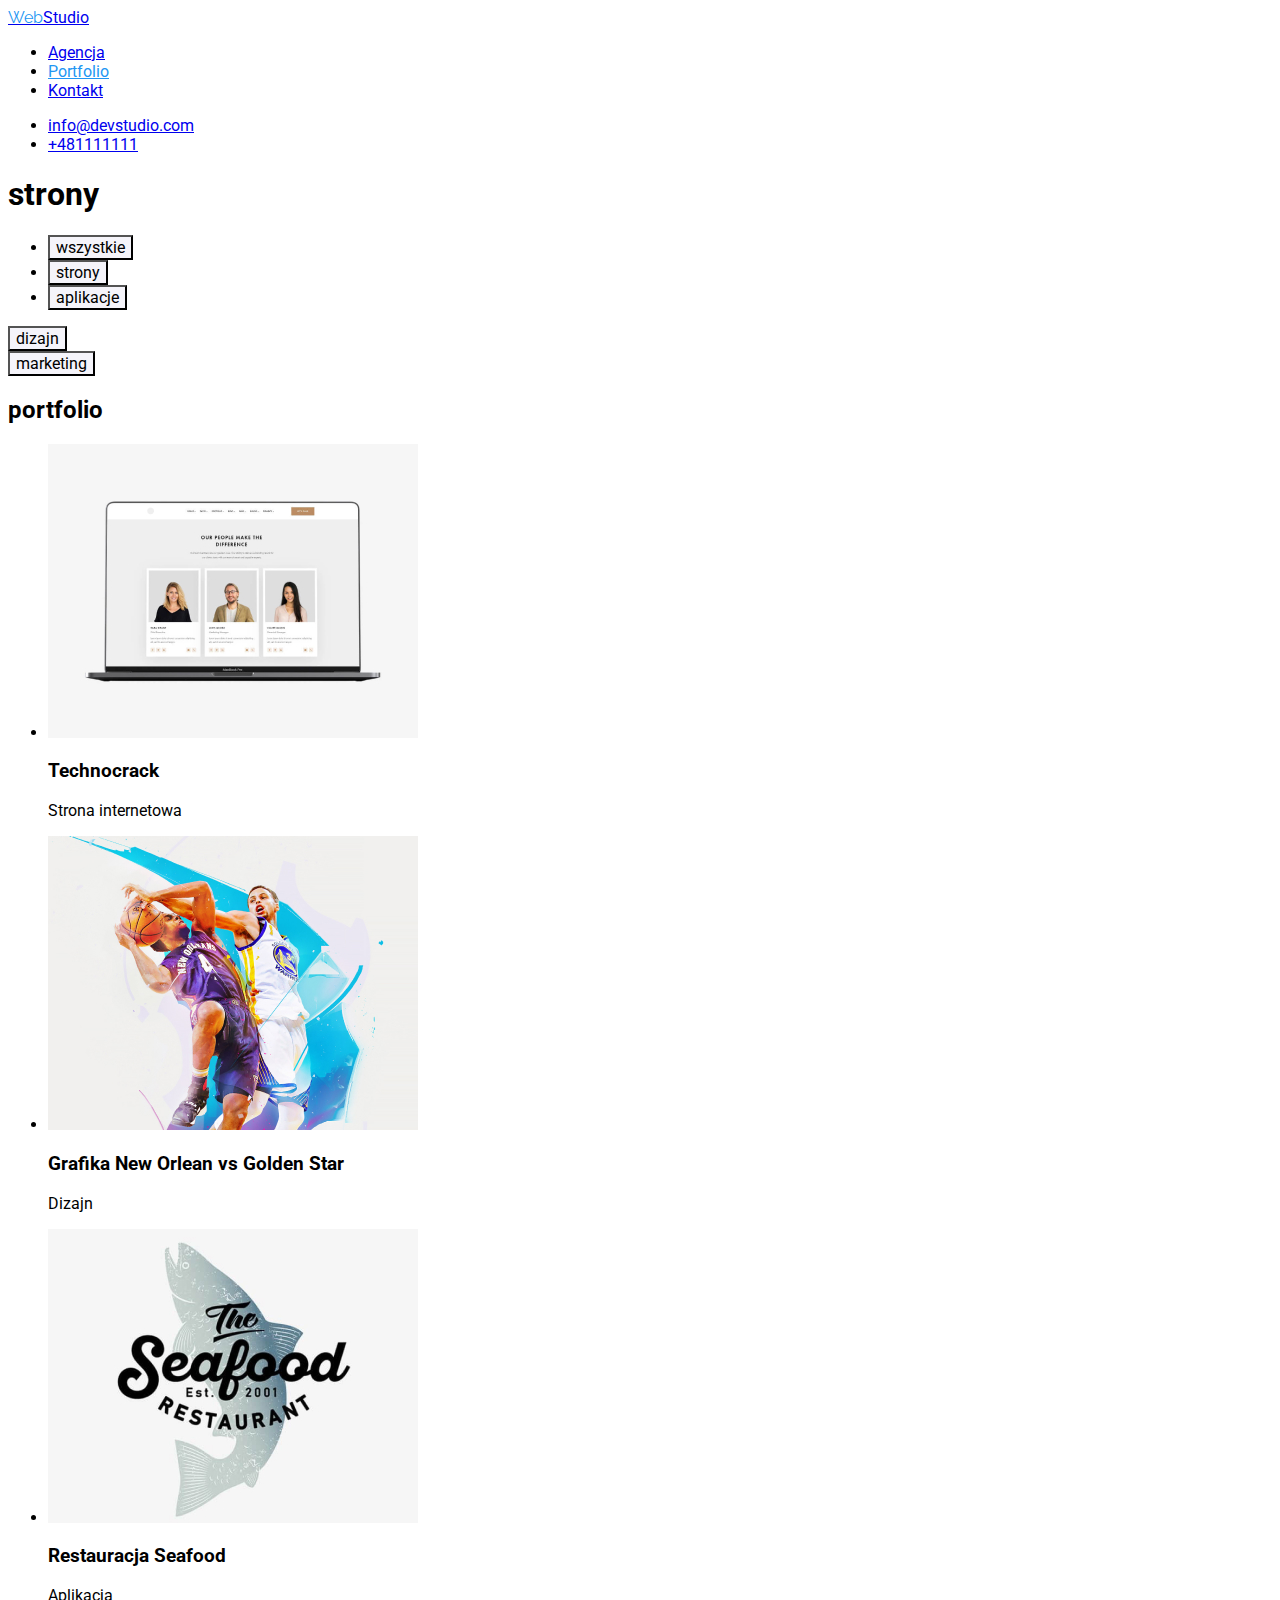
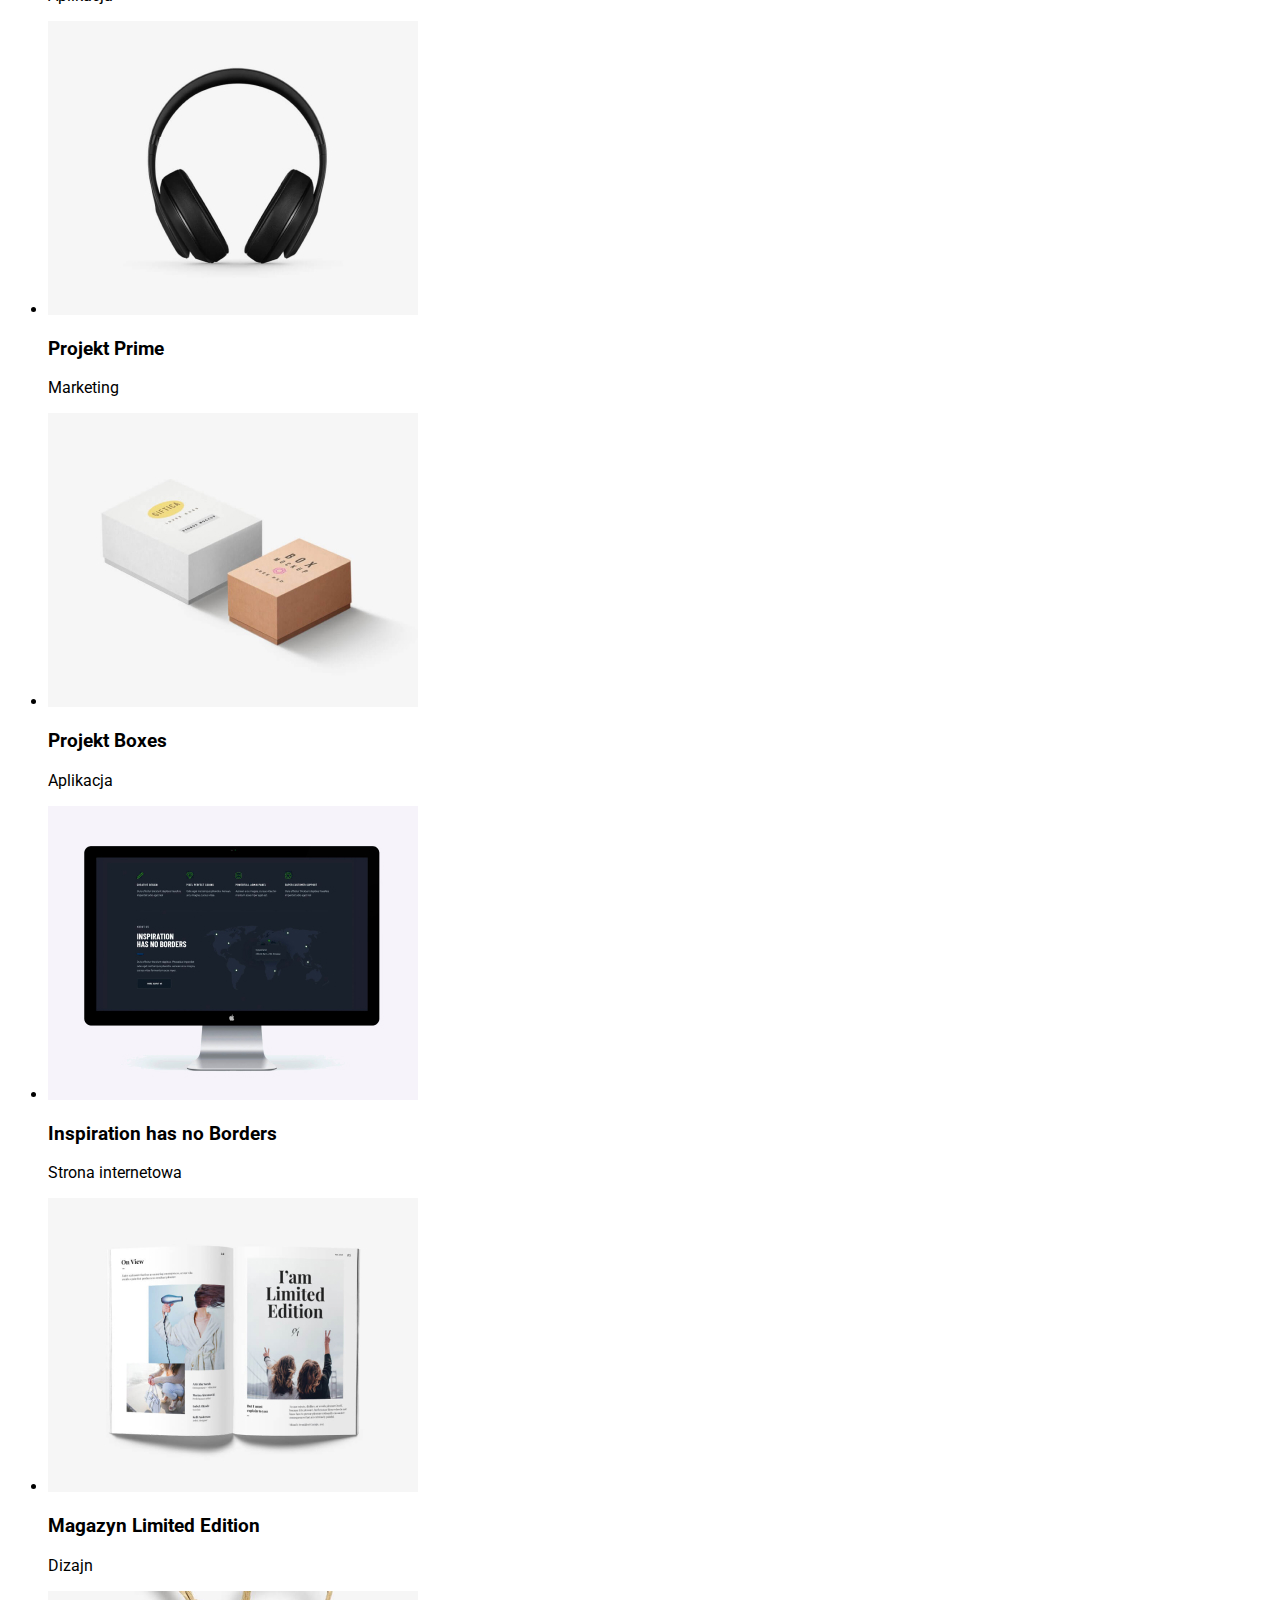
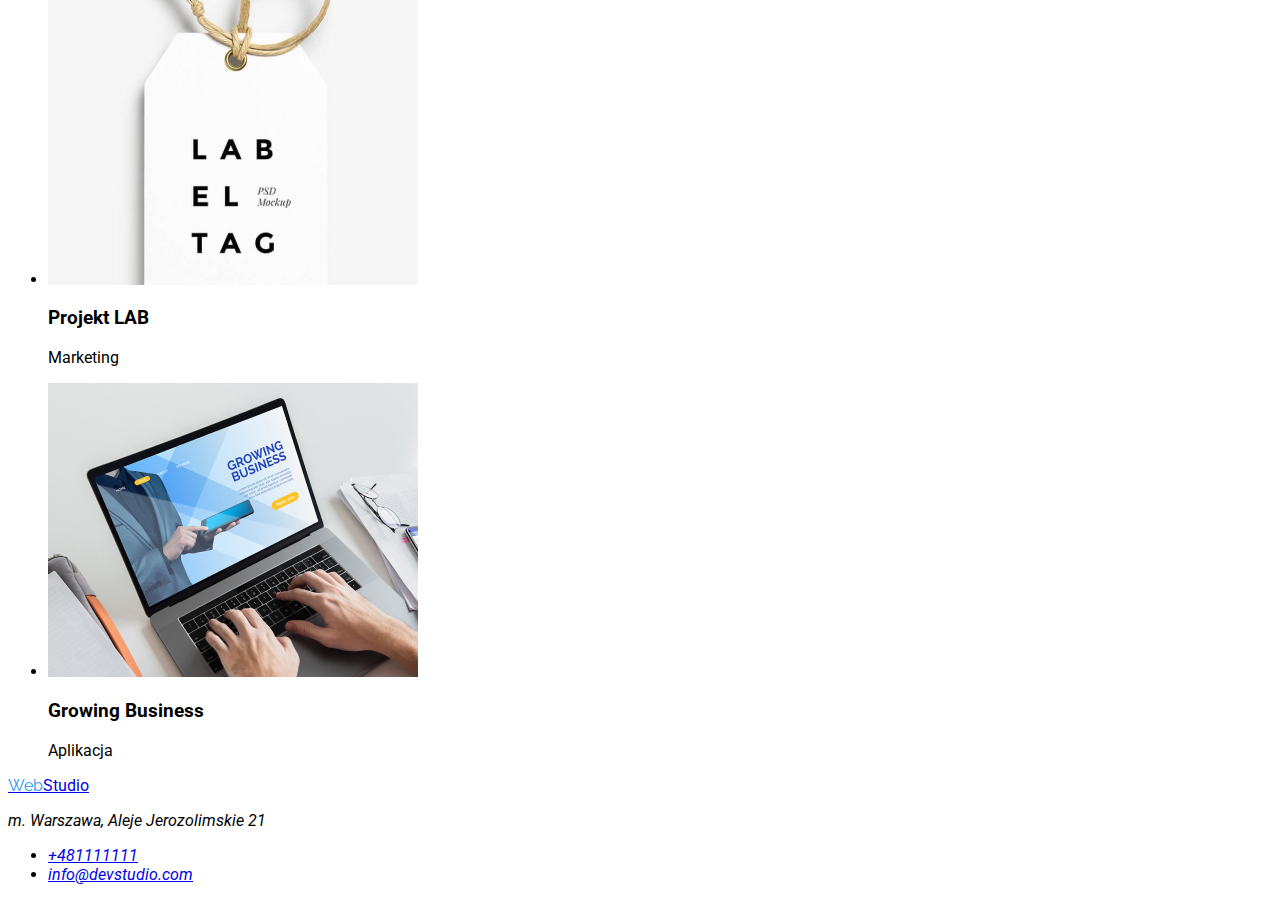
==== portfolio.html @ 704e95cb "Zmiana numeru" ====
<!DOCTYPE html>
<html lang="en">
<head>
    

    <meta charset="UTF-8">
    <meta http-equiv="X-UA-Compatible" content="IE=edge">
    <meta name="viewport" content="width=device-width, initial-scale=1.0">
    <title>Zadanie domowe 2</title>
   
    <link rel="preconnect" href="https://fonts.googleapis.com">
    <link rel="preconnect" href="https://fonts.gstatic.com" crossorigin>
    <link href="https://fonts.googleapis.com/css2?family=Raleway:wght@700&family=Roboto:wght@400;500;700;900&display=swap" rel="stylesheet">

    <link rel="stylesheet" href="./css/style.css">
</head>
<body>
    <header>
        <a href="index.html"><span class="colorlogo" >Web</span>Studio</a>
        </a>
        <nav>
            <ul>
                <li>
                    <a href="/index.html">Agencja </a>
                </li>
            
                <li><a href="/portfolio.html" class="blue"
                    >Portfolio</a>

                </li>
                <li><a href="/Kontakt">Kontakt</a>
                </li>
                
            </ul>
        </nav>
        <ul>
     <li>
        <a href="mailto:info@devstudio.com" class="adresss-naglowek" >info@devstudio.com</a> </li>
    <li>
     <a href="tel:+481111111" class="adresss-naglowek" >+481111111</a> </li>
        </ul>
    </header>
    <main> <h1>strony</h1>
        <Section>
            
            <ul >
                <li><button type="button"  class="button">wszystkie</button></li>
                <li><button type="button" class="button">strony</button></li>
                <li><button type="button" class="button">aplikacje</button></ul>
                <li><button type="button" class="button">dizajn</button></li>
                <li><button type="button" class="button">marketing</button></li>
            </ul>
        </Section>

        <Section>
           <h2>portfolio</h2>
            <ul >
                <li><img src="./images/Zadanie nr 2/img (8).jpg" alt="Laptop z osobami" width="370" height="294"></li>
                <h3>Technocrack</h3> <p>Strona internetowa</p>
                <li><img src="./images/Zadanie nr 2/img (9).jpg" alt="Koszykarze" width="370" height="294"></li>
                <h3>Grafika New Orlean vs Golden Star</h3> <p>Dizajn</p>
                <li><img src="./images/Zadanie nr 2/img (10).jpg" alt="Ryba" width="370" height="294" > </li>
                <h3>Restauracja Seafood</h3> <p>Aplikacja</p>
                <li><img src="./images/Zadanie nr 2/img (11).jpg" alt="Słuchawki" width="370" height="294" ></li>
                <h3>Projekt Prime</h3> <p>Marketing</p>
                <li><img src="./images/Zadanie nr 2/img (12).jpg" alt="Pudełka" width="370" height="294"></li>
                <h3>Projekt Boxes</h3> <p>Aplikacja</p>
                <li><img src="./images/Zadanie nr 2/img (13).jpg" alt="Czrny monitor" width="370" height="294"></li>
                <h3>Inspiration has no Borders</h3><p>Strona internetowa</p>
                <li><img src="./images/Zadanie nr 2/img (14).jpg" alt="Książka" width="370" height="294"></li>
                <h3>Magazyn Limited Edition</h3><p>Dizajn</p>
                <li><img src="./images/Zadanie nr 2/img (15).jpg" alt="Zawieszka" width="370" height="294"></li>
                <h3>Projekt LAB</h3><p>Marketing</p>
                <li><img src="./images/Zadanie nr 2/img (16).jpg" alt="Pisanie na laptopie" width="370" height="294"></li>
                <h3>Growing Business</h3><p>Aplikacja</p>
            </ul>

        </Section>

     


    </main>


    <footer>
        <a href="index.html"><span class="colorlogo">Web</span>Studio</a>
            <address >
                <p> m. Warszawa, Aleje Jerozolimskie 21 </p>
            <ul>
                <li><a href="tel:+481111111">+481111111</a></li>
                <li><a href="mailto:info@devstudio.com">info@devstudio.com</a></li>
            </ul>
            </address>
        
    </footer>

    
</body>
</html>
---- css/style.css ----
.colorlogo {color: rgba(33, 150, 243, 1) ;
    text-decoration: none;
font-family: raleway, sans-serif;
Size: 40px;
width: 700;text-decoration: none;}
.button {
    background-color: rgba(245, 244, 250, 1);
    font-family:Roboto;
    cursor:pointer;
font-size: 16px; }
.button:hover 
{background-color: rgba(33, 150, 243, 1);
 color:white;}

 .button-1{
    background-color: rgba(245, 244, 250, 1);
font-family: :Roboto;
cursor:pointer;
weight:700; 
 }
 .button-1:hover {
    background-color: rgba(33, 150, 243, 1);
    color:white;}

.adresss-naglowek:hover {color:rgba(33, 150, 243, 1)}
.blue {color:rgba(33, 150, 243, 1)}


body {font-family: 'Raleway', sans-serif;
    font-family: 'Roboto', sans-serif;}



.naglowki { font-size: 16px;
width: 500;}
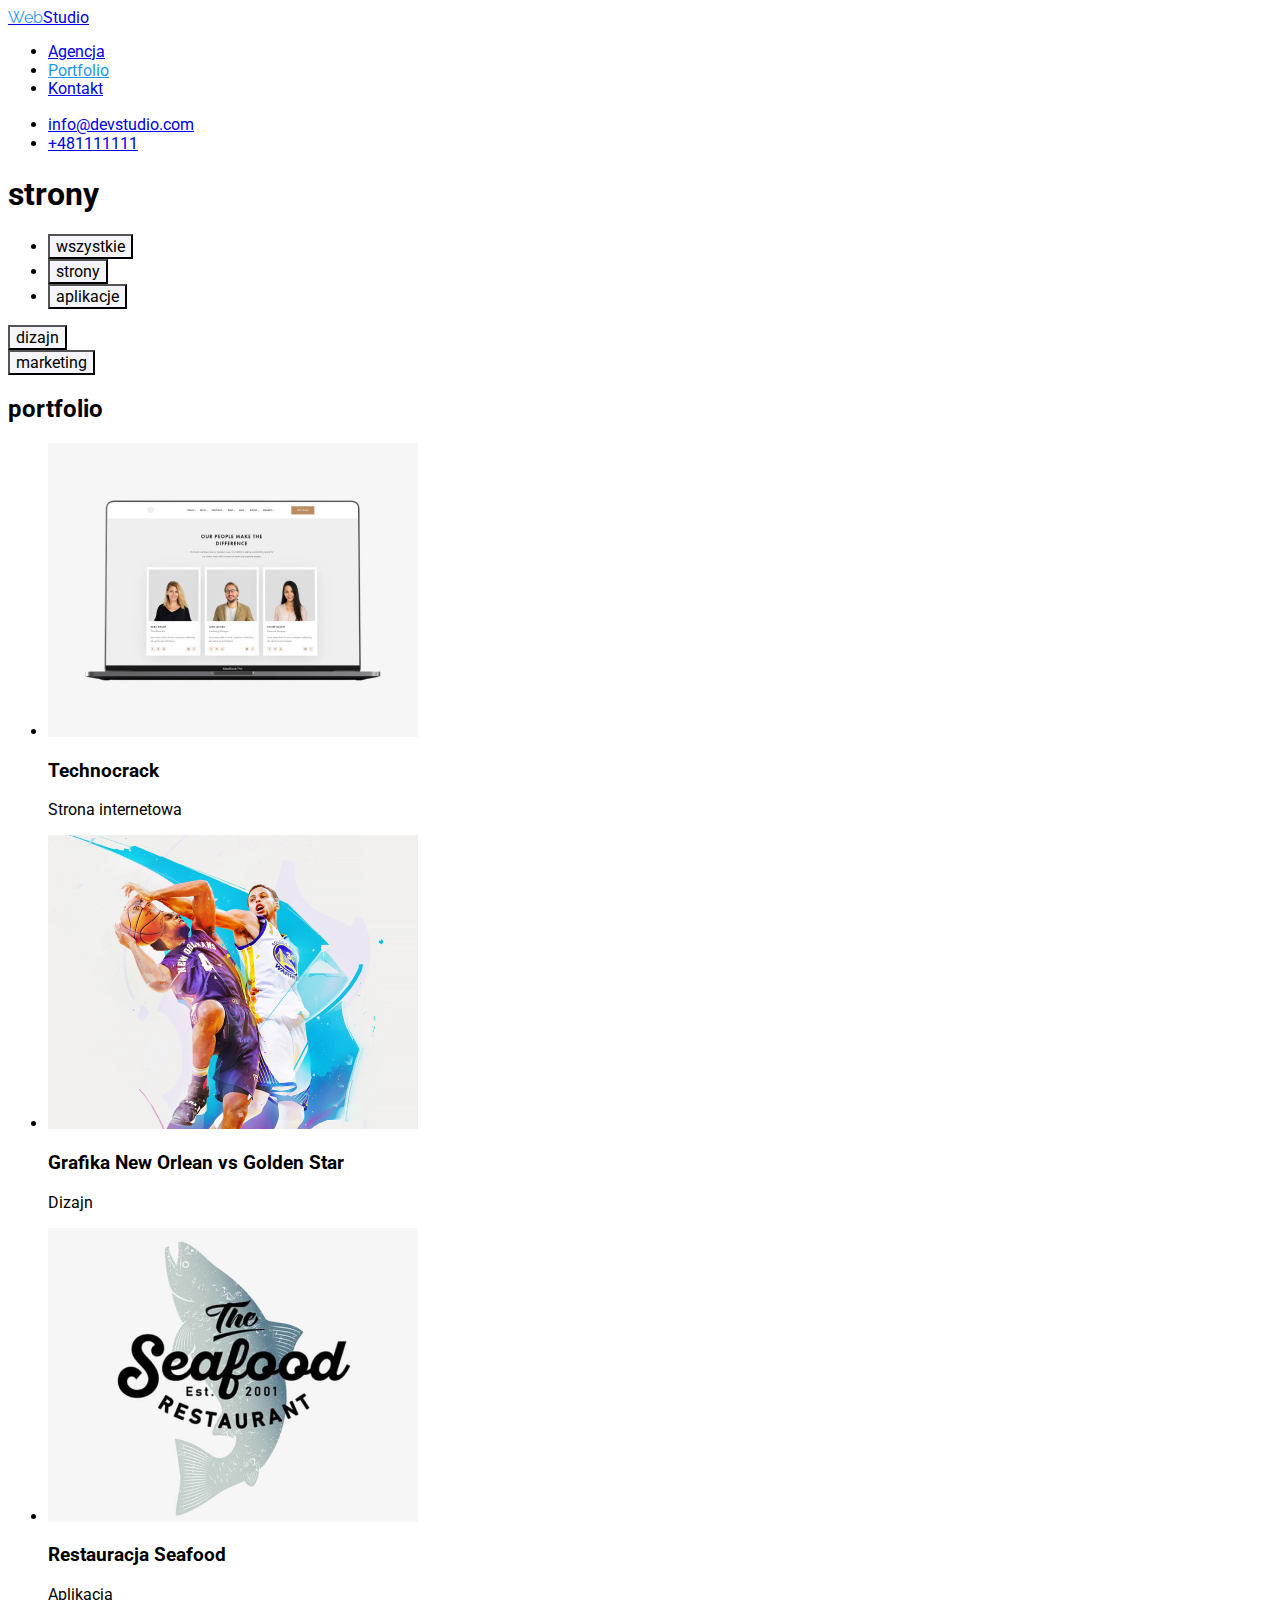
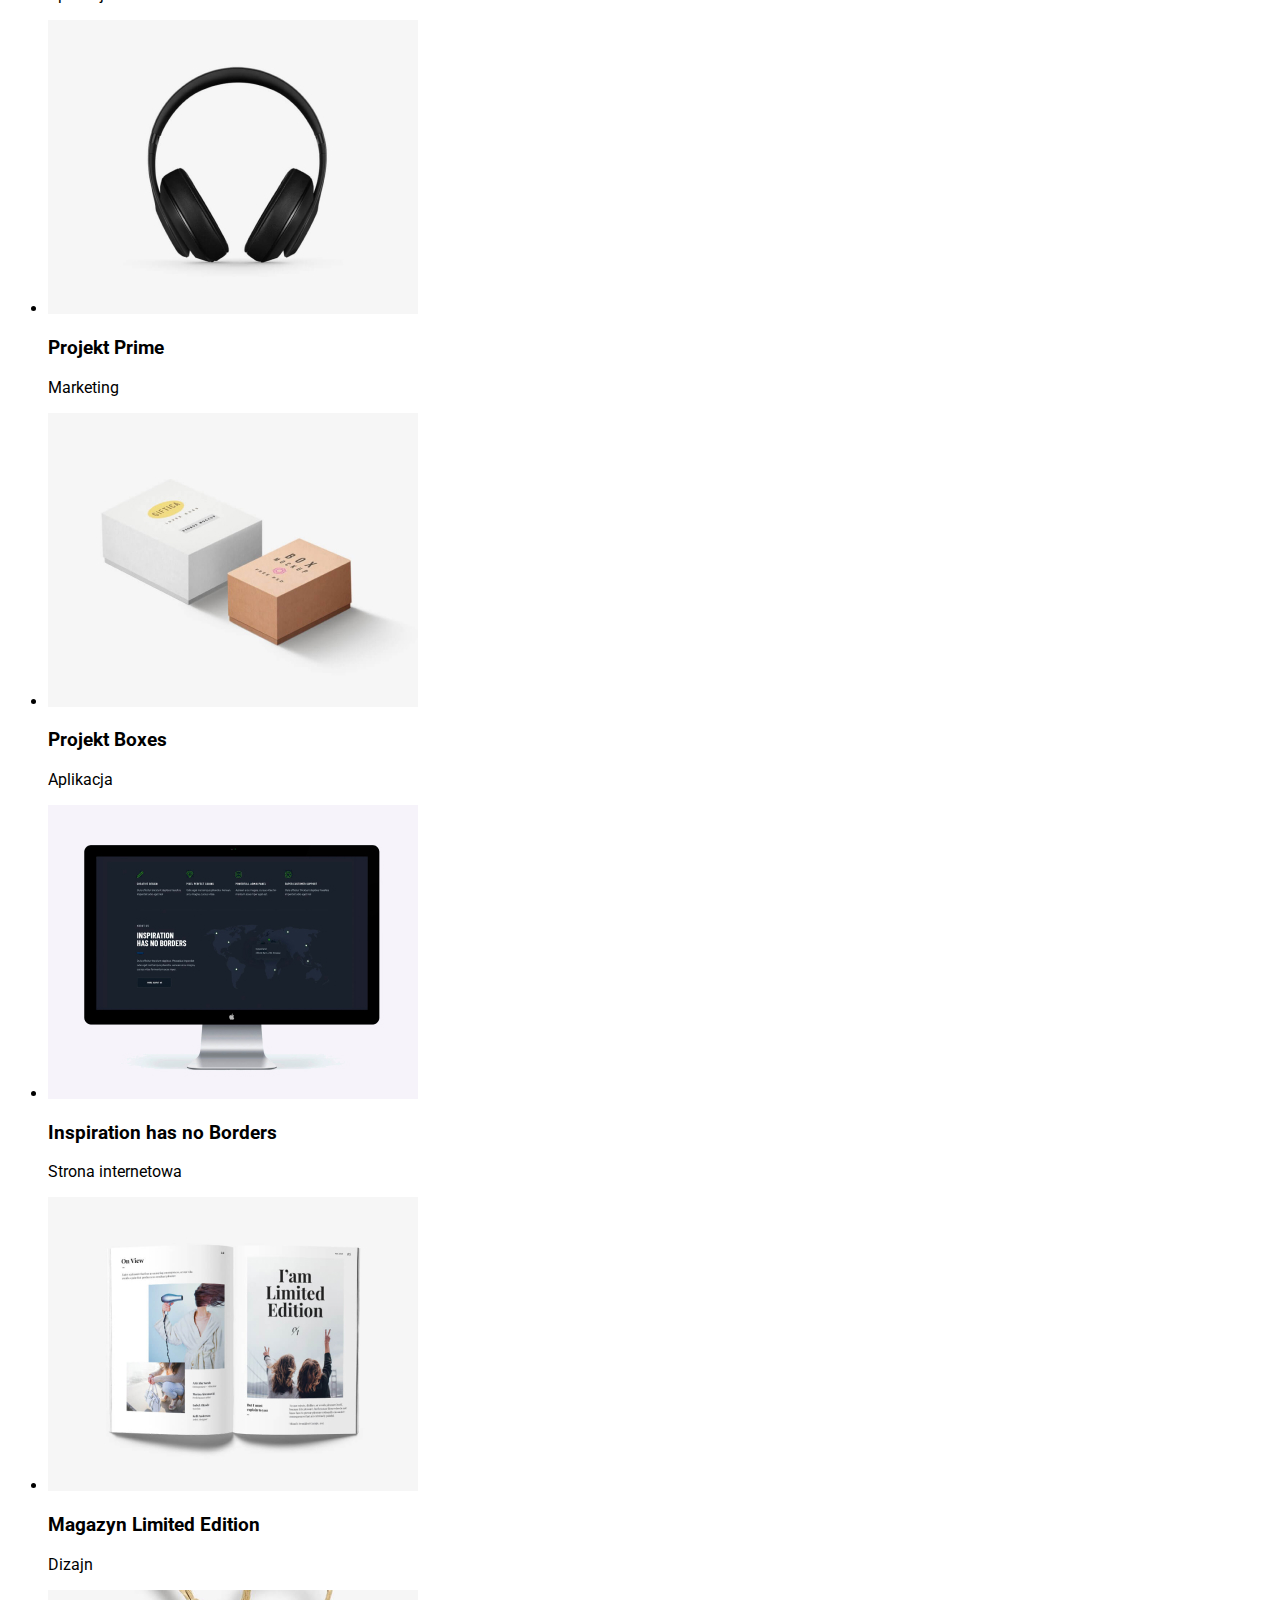
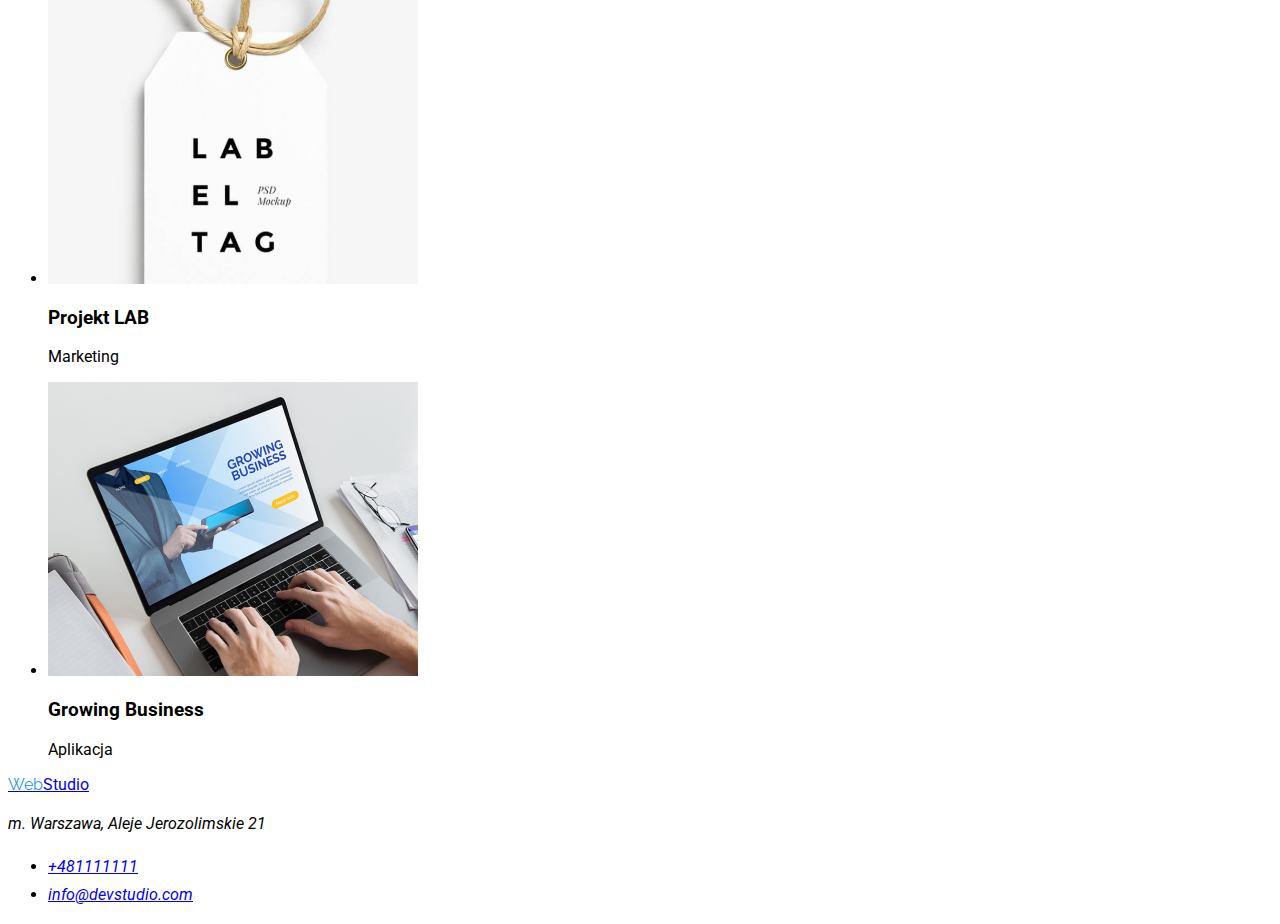
==== commit 91430392: "dodane klasa focus" ====
--- a/portfolio.html
+++ b/portfolio.html
@@ -19,12 +19,12 @@
         <a href="index.html"><span class="colorlogo" >Web</span>Studio</a>
         </a>
         <nav>
-            <ul>
+            <ul class="navi">
                 <li>
-                    <a href="/index.html">Agencja </a>
+                    <a href="./index.html">Agencja </a>
                 </li>
             
-                <li><a href="/portfolio.html" class="blue"
+                <li><a href="./portfolio.html" class="blue"
                     >Portfolio</a>
 
                 </li>
@@ -85,7 +85,7 @@
 
     <footer>
         <a href="index.html"><span class="colorlogo">Web</span>Studio</a>
-            <address >
+            <address class="link">
                 <p> m. Warszawa, Aleje Jerozolimskie 21 </p>
             <ul>
                 <li><a href="tel:+481111111">+481111111</a></li>
--- a/css/style.css
+++ b/css/style.css
@@ -3,6 +3,8 @@
 font-family: raleway, sans-serif;
 Size: 40px;
 width: 700;text-decoration: none;}
+.navi{weight:500; 
+line-height: 1.17;}
 .button {
     background-color: rgba(245, 244, 250, 1);
     font-family:Roboto;
@@ -11,6 +13,10 @@
 .button:hover 
 {background-color: rgba(33, 150, 243, 1);
  color:white;}
+ 
+
+ .button:focus{background-color: rgba(33, 150, 243, 1); color: white;}
+
 
  .button-1{
     background-color: rgba(245, 244, 250, 1);
@@ -21,10 +27,16 @@
  .button-1:hover {
     background-color: rgba(33, 150, 243, 1);
     color:white;}
+    .button-1:focus{background-color: rgba(33, 150, 243, 1); color: white;}}
 
 .adresss-naglowek:hover {color:rgba(33, 150, 243, 1)}
 .blue {color:rgba(33, 150, 243, 1)}
 
+.lorem{weight: 400px;
+    size: 14px
+    line-height:1.71 ;}
+.link{ size:14;
+    line-height: 1.71 ;}
 
 body {font-family: 'Raleway', sans-serif;
     font-family: 'Roboto', sans-serif;}
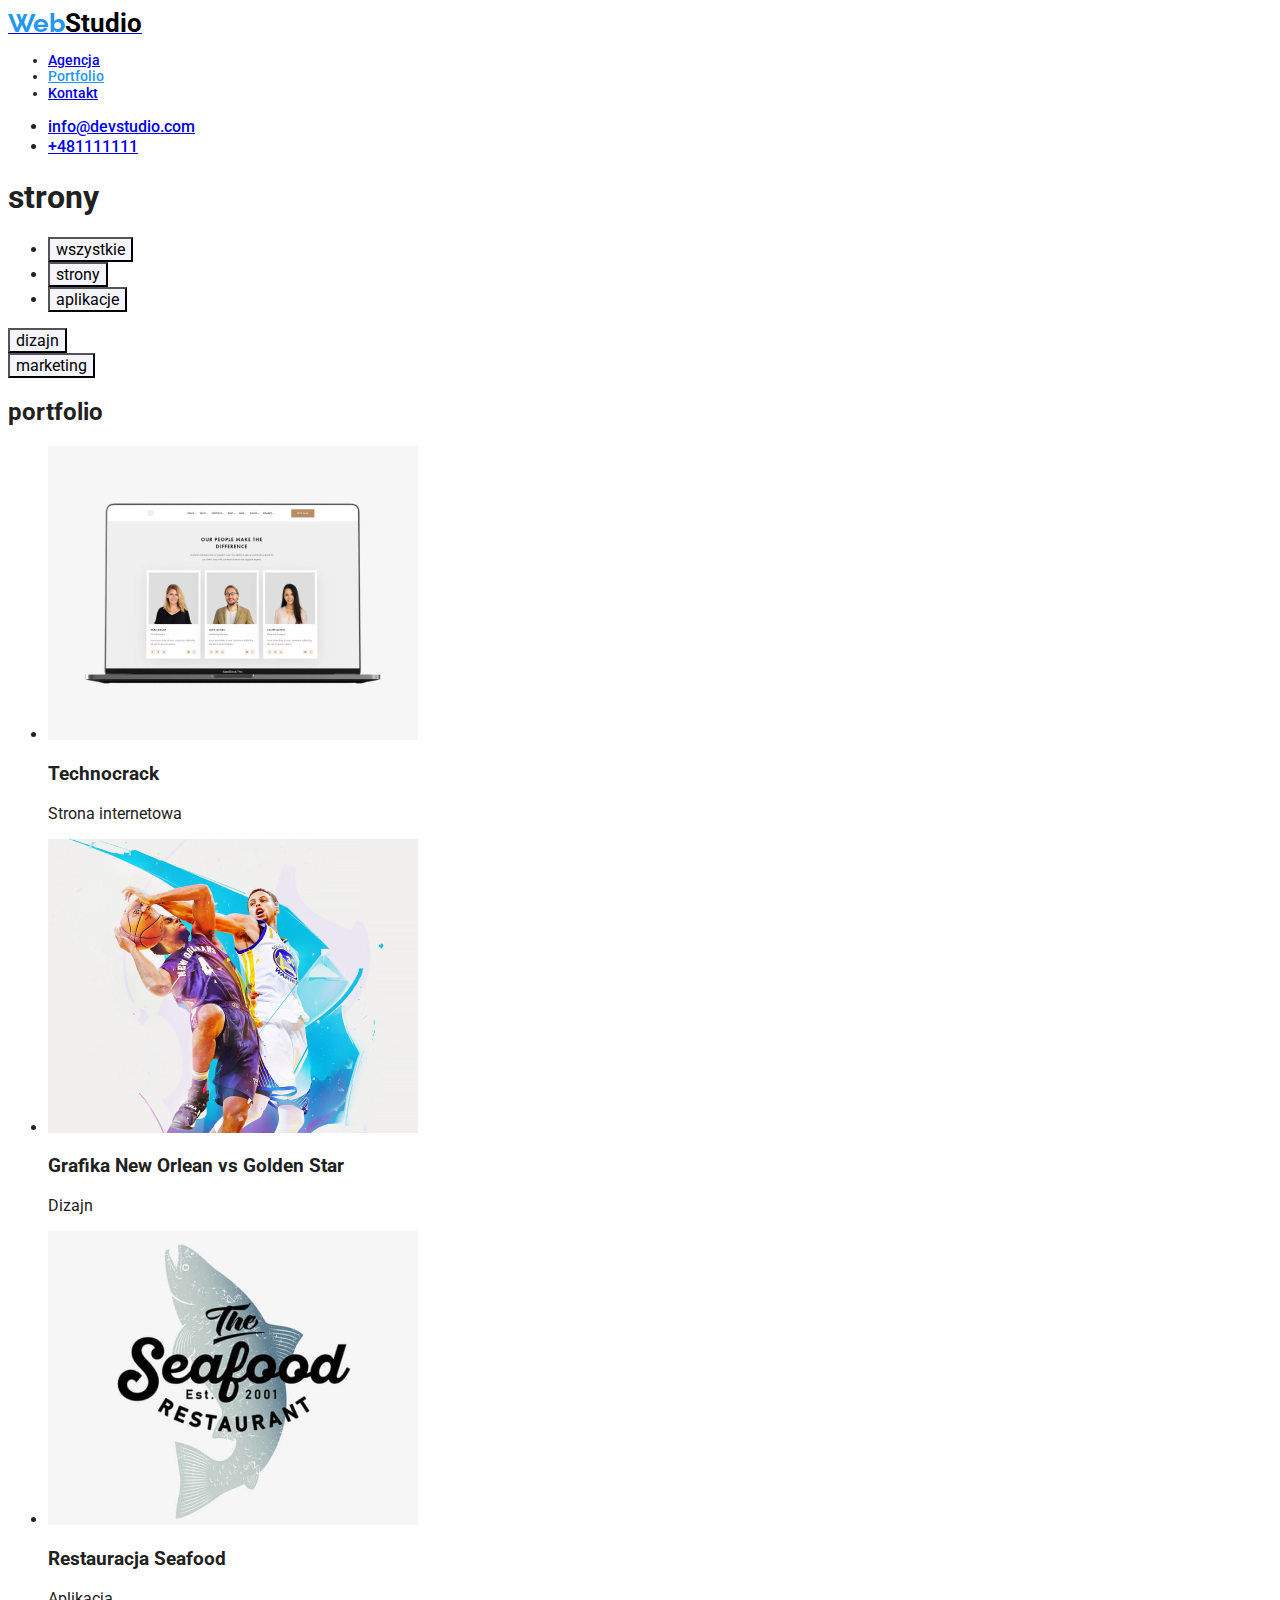
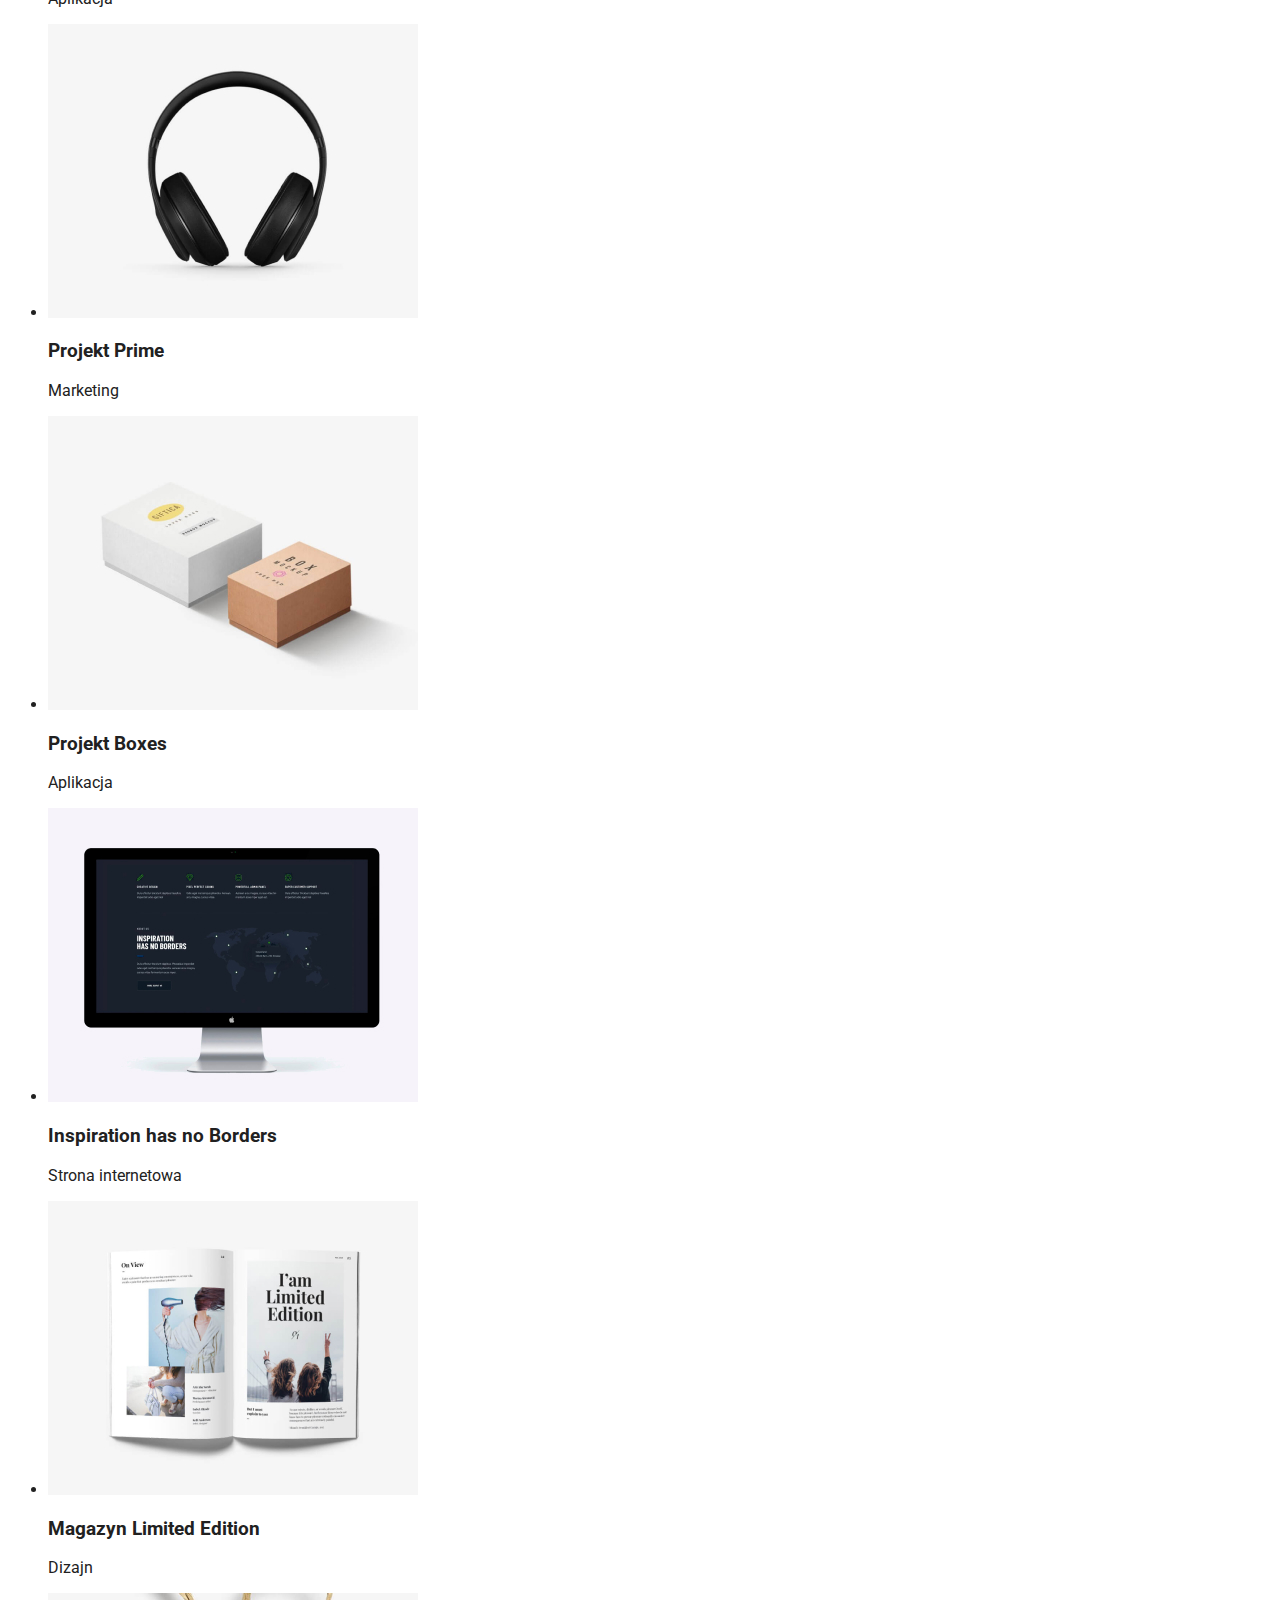
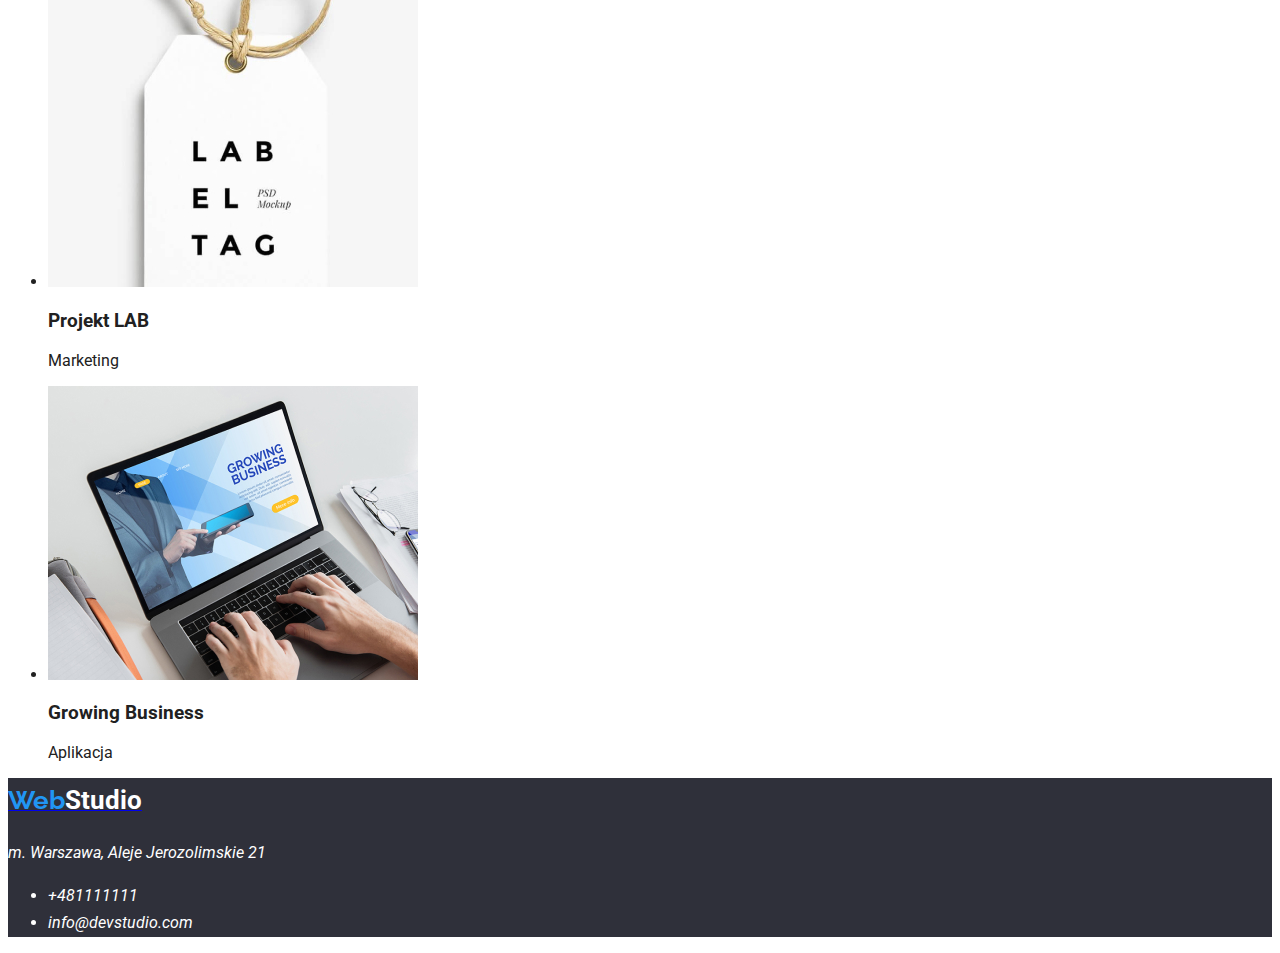
==== commit 46aaf736: "Zmiany Praca domowa" ====
--- a/portfolio.html
+++ b/portfolio.html
@@ -16,7 +16,7 @@
 </head>
 <body>
     <header>
-        <a href="index.html"><span class="colorlogo" >Web</span>Studio</a>
+        <a href="index.html"><span class="colorlogo">Web</span><span class="color-logo">Studio</span></a>
         </a>
         <nav>
             <ul class="navi">
@@ -35,9 +35,9 @@
         </nav>
         <ul>
      <li>
-        <a href="mailto:info@devstudio.com" class="adresss-naglowek" >info@devstudio.com</a> </li>
+        <a href="mailto:info@devstudio.com" class="mail-adress" >info@devstudio.com</a> </li>
     <li>
-     <a href="tel:+481111111" class="adresss-naglowek" >+481111111</a> </li>
+     <a href="tel:+481111111" class="mail-adress" >+481111111</a> </li>
         </ul>
     </header>
     <main> <h1>strony</h1>
@@ -55,24 +55,33 @@
         <Section>
            <h2>portfolio</h2>
             <ul >
-                <li><img src="./images/Zadanie nr 2/img (8).jpg" alt="Laptop z osobami" width="370" height="294"></li>
-                <h3>Technocrack</h3> <p>Strona internetowa</p>
-                <li><img src="./images/Zadanie nr 2/img (9).jpg" alt="Koszykarze" width="370" height="294"></li>
-                <h3>Grafika New Orlean vs Golden Star</h3> <p>Dizajn</p>
-                <li><img src="./images/Zadanie nr 2/img (10).jpg" alt="Ryba" width="370" height="294" > </li>
-                <h3>Restauracja Seafood</h3> <p>Aplikacja</p>
-                <li><img src="./images/Zadanie nr 2/img (11).jpg" alt="Słuchawki" width="370" height="294" ></li>
-                <h3>Projekt Prime</h3> <p>Marketing</p>
-                <li><img src="./images/Zadanie nr 2/img (12).jpg" alt="Pudełka" width="370" height="294"></li>
-                <h3>Projekt Boxes</h3> <p>Aplikacja</p>
-                <li><img src="./images/Zadanie nr 2/img (13).jpg" alt="Czrny monitor" width="370" height="294"></li>
-                <h3>Inspiration has no Borders</h3><p>Strona internetowa</p>
-                <li><img src="./images/Zadanie nr 2/img (14).jpg" alt="Książka" width="370" height="294"></li>
-                <h3>Magazyn Limited Edition</h3><p>Dizajn</p>
-                <li><img src="./images/Zadanie nr 2/img (15).jpg" alt="Zawieszka" width="370" height="294"></li>
-                <h3>Projekt LAB</h3><p>Marketing</p>
-                <li><img src="./images/Zadanie nr 2/img (16).jpg" alt="Pisanie na laptopie" width="370" height="294"></li>
-                <h3>Growing Business</h3><p>Aplikacja</p>
+                <li><img src="./images/Zadanie nr 2/img (8).jpg" alt="Laptop z osobami" width="370" height="294">
+                    <h3>Technocrack</h3> <p>Strona internetowa</p></li>
+                
+                <li><img src="./images/Zadanie nr 2/img (9).jpg" alt="Koszykarze" width="370" height="294">
+                    <h3>Grafika New Orlean vs Golden Star</h3> <p>Dizajn</p></li>
+                
+                <li><img src="./images/Zadanie nr 2/img (10).jpg" alt="Ryba" width="370" height="294" >
+                    <h3>Restauracja Seafood</h3> <p>Aplikacja</p> </li>
+                
+                <li><img src="./images/Zadanie nr 2/img (11).jpg" alt="Słuchawki" width="370" height="294" >
+                    <h3>Projekt Prime</h3> <p>Marketing</p></li>
+                
+                <li><img src="./images/Zadanie nr 2/img (12).jpg" alt="Pudełka" width="370" height="294">
+                    <h3>Projekt Boxes</h3> <p>Aplikacja</p></li>
+                
+                <li><img src="./images/Zadanie nr 2/img (13).jpg" alt="Czrny monitor" width="370" height="294">
+                    <h3>Inspiration has no Borders</h3><p>Strona internetowa</p></li>
+                
+                <li><img src="./images/Zadanie nr 2/img (14).jpg" alt="Książka" width="370" height="294">
+                    <h3>Magazyn Limited Edition</h3><p>Dizajn</p></li>
+                
+                <li><img src="./images/Zadanie nr 2/img (15).jpg" alt="Zawieszka" width="370" height="294">
+                    <h3>Projekt LAB</h3><p>Marketing</p></li>
+                
+                <li><img src="./images/Zadanie nr 2/img (16).jpg" alt="Pisanie na laptopie" width="370" height="294">
+                    <h3>Growing Business</h3><p>Aplikacja</p></li>
+                
             </ul>
 
         </Section>
@@ -84,12 +93,12 @@
 
 
     <footer>
-        <a href="index.html"><span class="colorlogo">Web</span>Studio</a>
+        <a href="index.html"><span class="colorlogo">Web</span><span class="color-logo-down">Studio</span></a>
             <address class="link">
                 <p> m. Warszawa, Aleje Jerozolimskie 21 </p>
             <ul>
-                <li><a href="tel:+481111111">+481111111</a></li>
-                <li><a href="mailto:info@devstudio.com">info@devstudio.com</a></li>
+                <li><a href="tel:+481111111" class="link">+481111111</a></li>
+                <li><a href="mailto:info@devstudio.com" class="link" >info@devstudio.com</a></li>
             </ul>
             </address>
         
--- a/css/style.css
+++ b/css/style.css
@@ -1,13 +1,31 @@
-.colorlogo {color: rgba(33, 150, 243, 1) ;
-    text-decoration: none;
-font-family: raleway, sans-serif;
-Size: 40px;
-width: 700;text-decoration: none;}
-.navi{weight:500; 
+body {
+    font-family: 'Roboto', sans-serif;
+     color:#212121 ;        }
+     
+
+footer{background-color: rgba(47, 48, 58, 1);font-family: Roboto; font-weight: 400;line-height: 1.71;
+    }
+
+.colorlogo {
+    color: rgba(33, 150, 243, 1) ;
+      font-weight: 700;
+        font-size: 26px;
+        font-family: Raleway;
+        }
+        .color-logo{color: rgba(0, 0, 0, 1);font-weight: 700;
+        font-size: 26px; 
+    ;}
+    .color-logo-down{color:rgba(255, 255, 255, 1);font-weight: 700;
+        font-size: 26px; }
+
+  
+
+.navi{ font-weight:500; font-size: 14px;
 line-height: 1.17;}
+
 .button {
     background-color: rgba(245, 244, 250, 1);
-    font-family:Roboto;
+    font-family: Roboto;
     cursor:pointer;
 font-size: 16px; }
 .button:hover 
@@ -20,30 +38,26 @@
 
  .button-1{
     background-color: rgba(245, 244, 250, 1);
-font-family: :Roboto;
+font-family :Roboto;
 cursor:pointer;
-weight:700; 
  }
  .button-1:hover {
     background-color: rgba(33, 150, 243, 1);
     color:white;}
-    .button-1:focus{background-color: rgba(33, 150, 243, 1); color: white;}}
+    .button-1:focus{background-color: rgba(33, 150, 243, 1); color: white;}
+.mail-adress{font-weight:500 ; font: size 14px;line-height: 1.17 ;}
+.mail-adress:hover {color:rgba(33, 150, 243, 1)
+}
 
-.adresss-naglowek:hover {color:rgba(33, 150, 243, 1)}
+
 .blue {color:rgba(33, 150, 243, 1)}
 
-.lorem{weight: 400px;
-    size: 14px
-    line-height:1.71 ;}
-.link{ size:14;
+.lorem{
+    font-size: 14px;
     line-height: 1.71 ;}
+.link{ 
+    font-size: 14;
+    line-height: 1.71;
+color: rgba(255, 255, 255, 1);
+text-decoration: none;
 
-body {font-family: 'Raleway', sans-serif;
-    font-family: 'Roboto', sans-serif;}
-
-
-
-.naglowki { font-size: 16px;
-width: 500;}
-
-
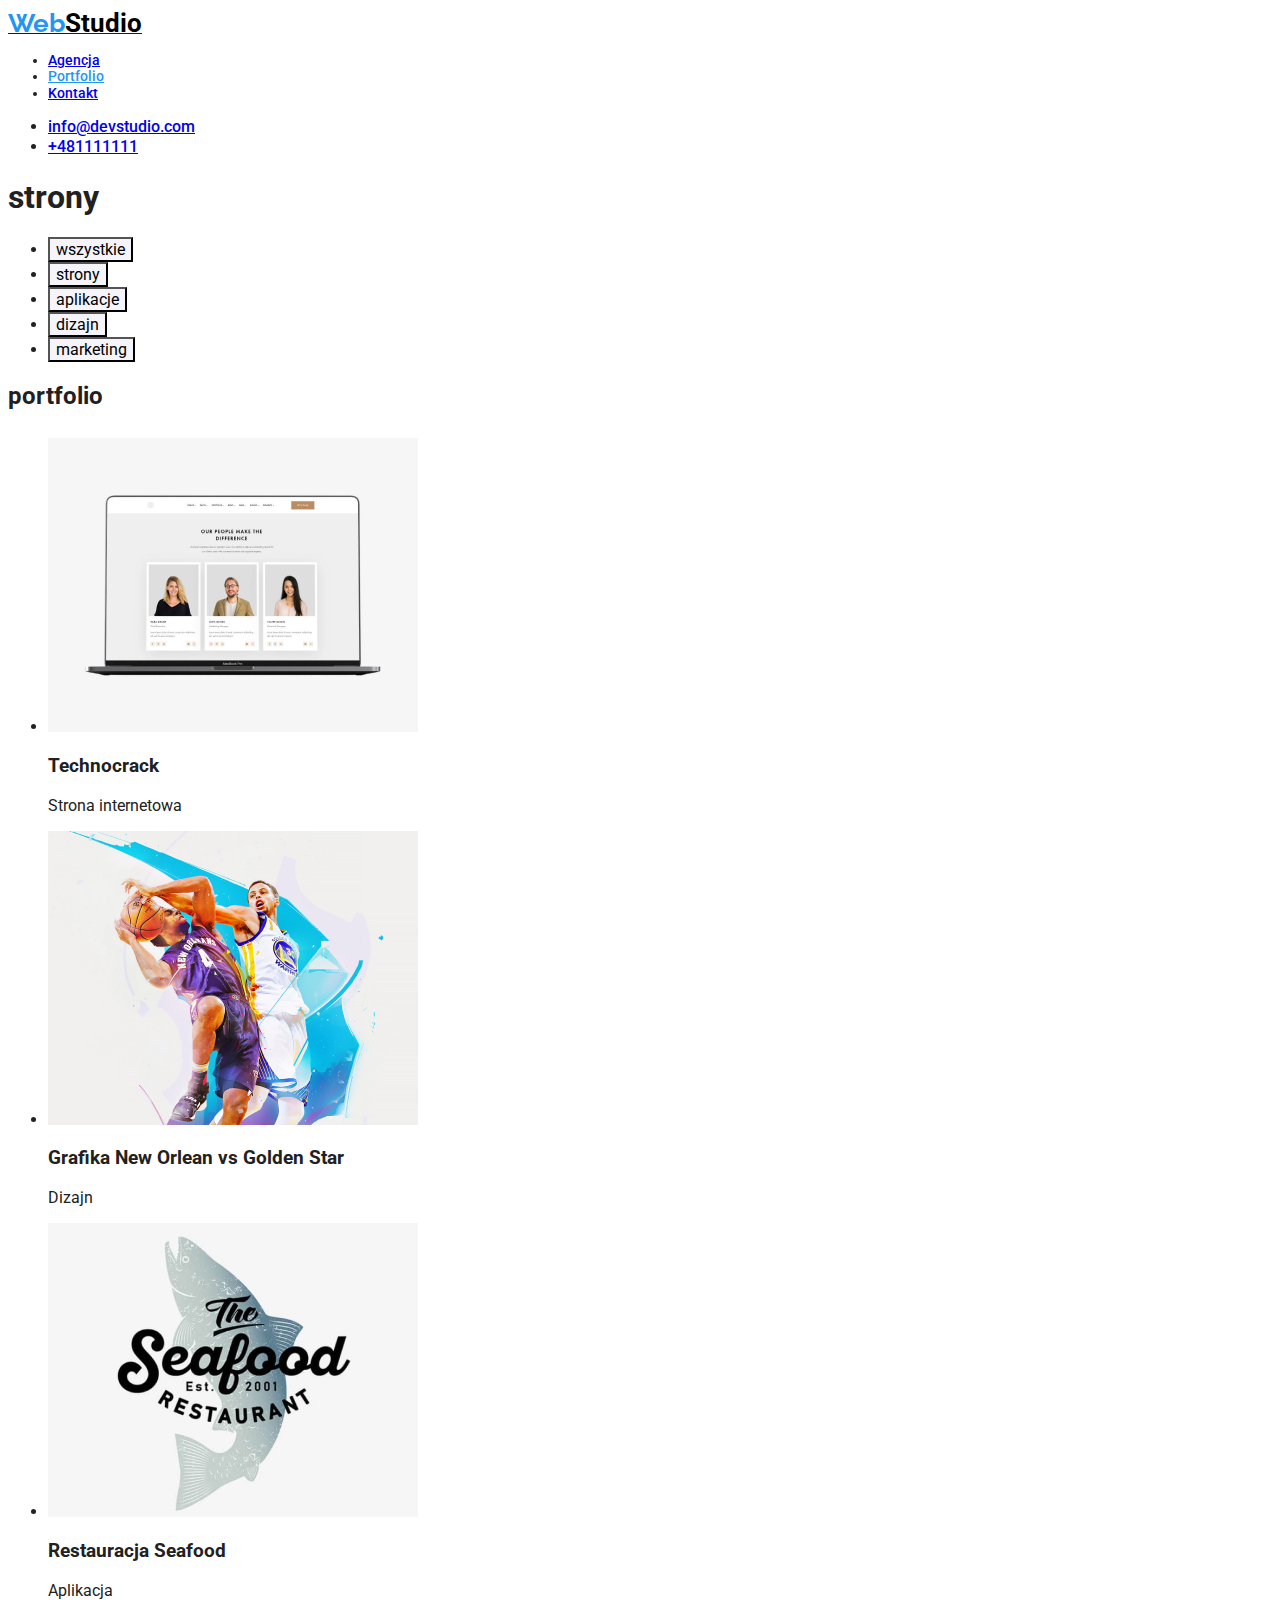
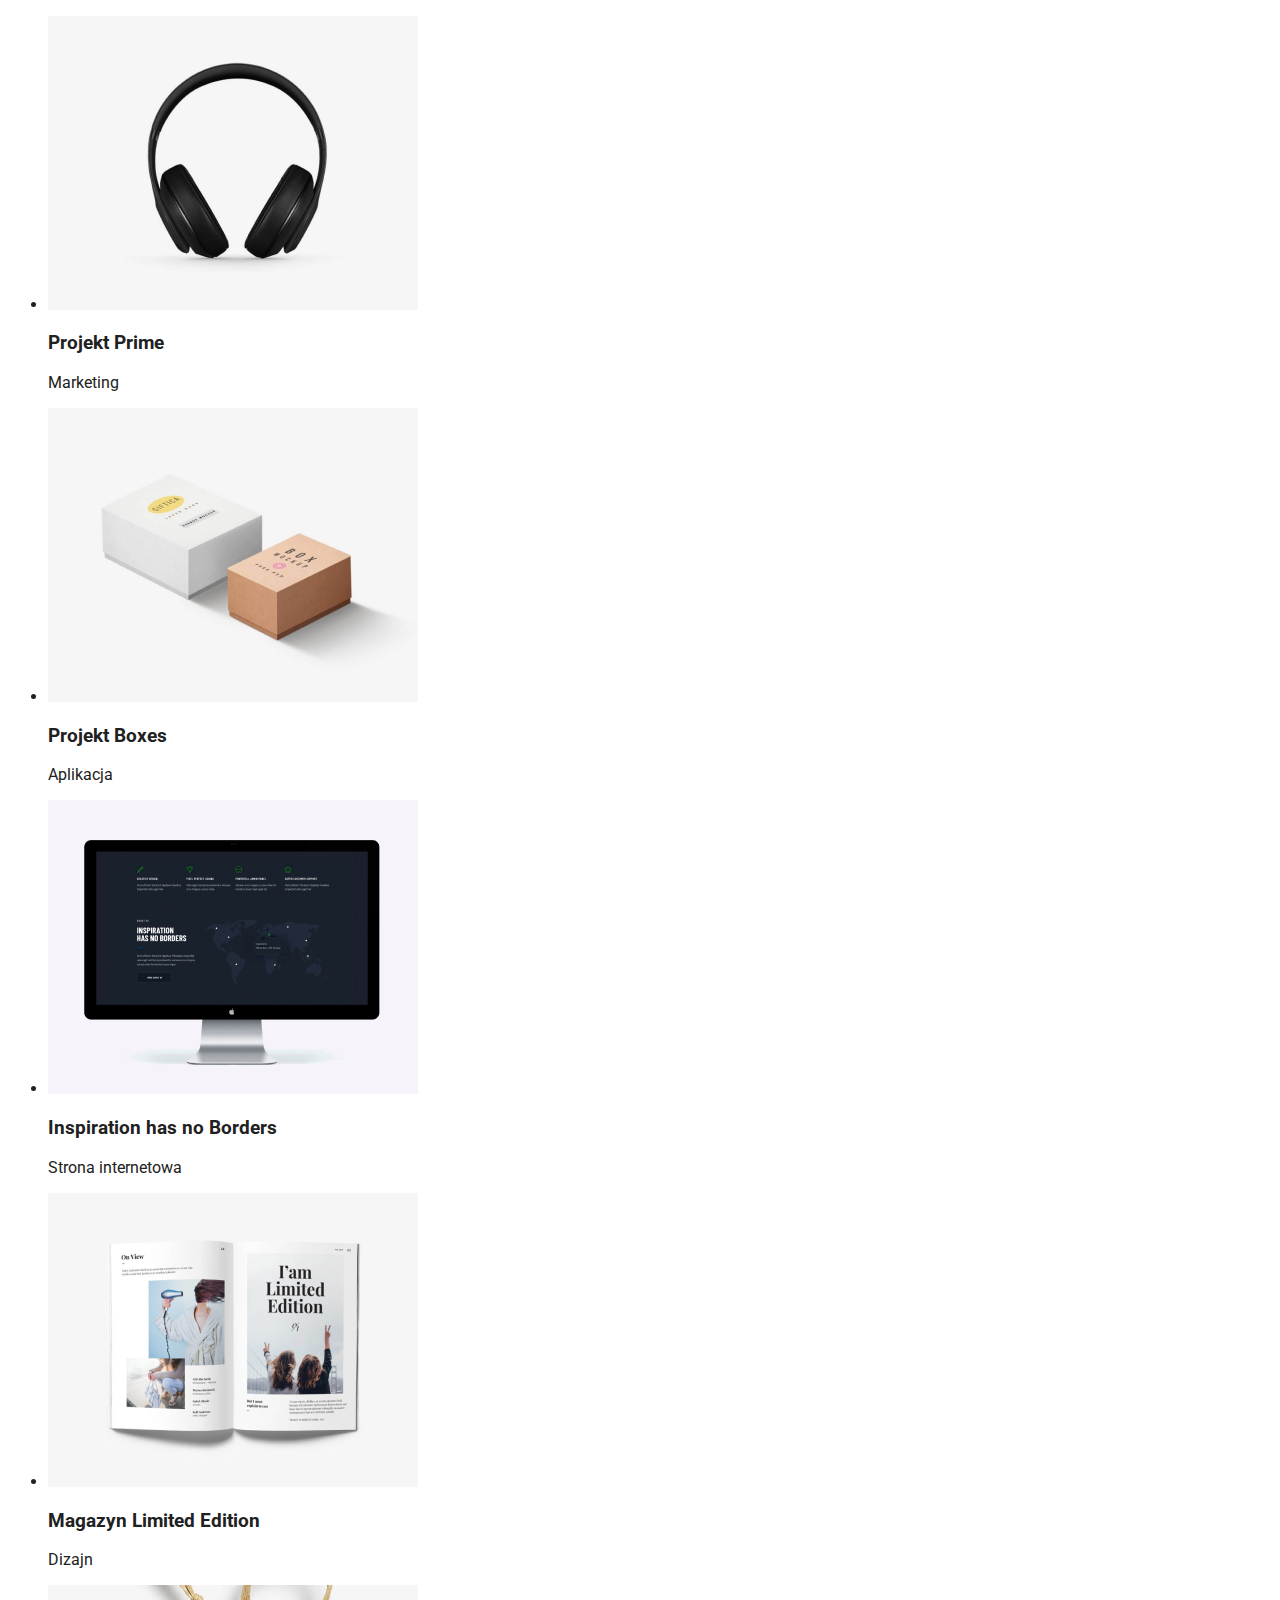
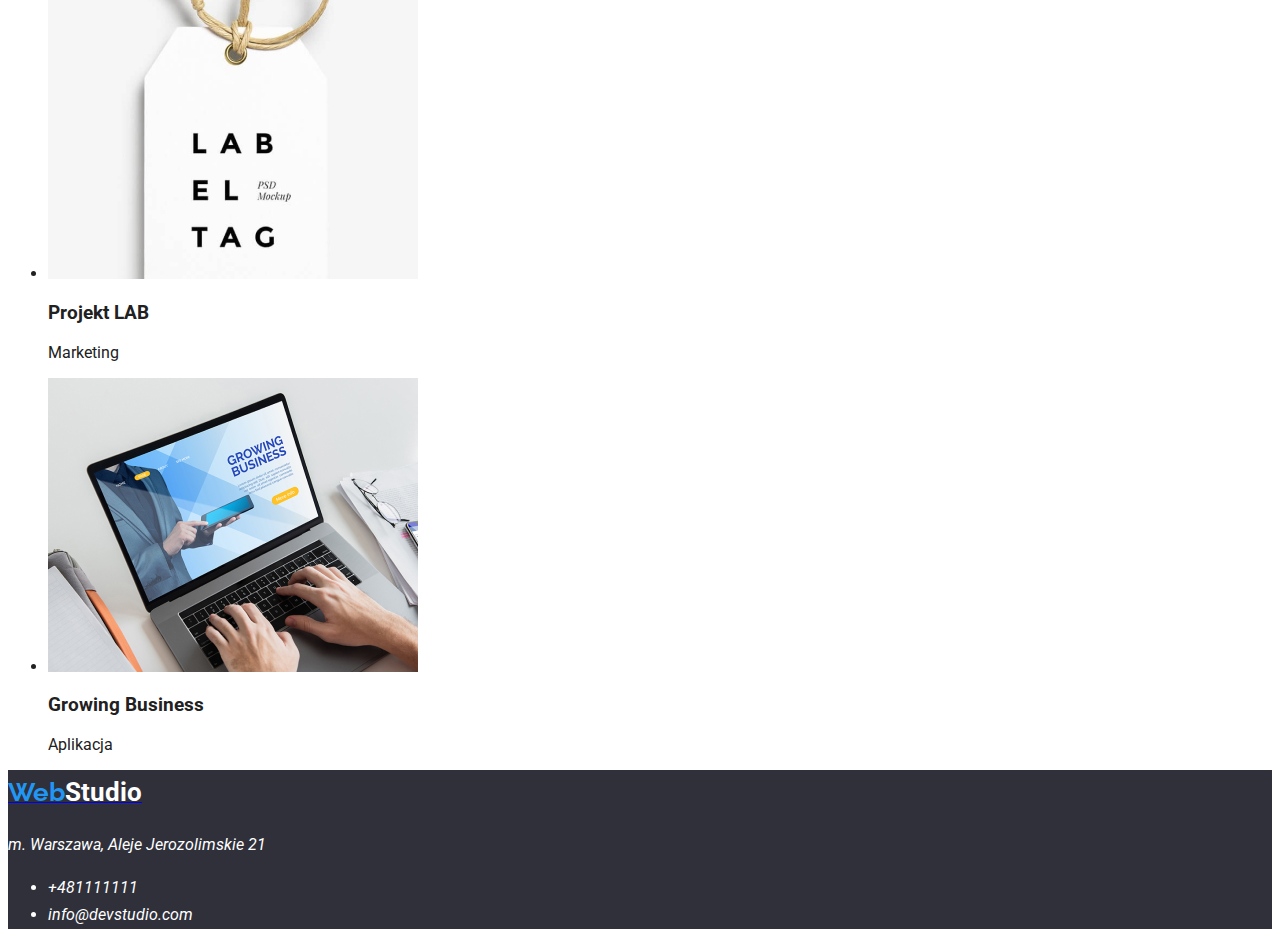
==== commit 643b6ea9: "Zmiana klasy .lorem" ====
--- a/portfolio.html
+++ b/portfolio.html
@@ -46,7 +46,7 @@
             <ul >
                 <li><button type="button"  class="button">wszystkie</button></li>
                 <li><button type="button" class="button">strony</button></li>
-                <li><button type="button" class="button">aplikacje</button></ul>
+                <li><button type="button" class="button">aplikacje</button></li>
                 <li><button type="button" class="button">dizajn</button></li>
                 <li><button type="button" class="button">marketing</button></li>
             </ul>
--- a/css/style.css
+++ b/css/style.css
@@ -18,7 +18,7 @@
     .color-logo-down{color:rgba(255, 255, 255, 1);font-weight: 700;
         font-size: 26px; }
 
-  
+ 
 
 .navi{ font-weight:500; font-size: 14px;
 line-height: 1.17;}
@@ -54,10 +54,18 @@
 
 .lorem{
     font-size: 14px;
-    line-height: 1.71 ;}
+    line-height: 1.71 ;color:  rgba(117, 117, 117, 1); 
+    ;}
+    h2{ color: rgba(33, 33, 33, 1); font-weight: 700; height: 36px;
+        }
+     h3 {color: rgba(33, 33, 33, 1);
+        ;}
 .link{ 
     font-size: 14;
     line-height: 1.71;
 color: rgba(255, 255, 255, 1);
-text-decoration: none;
+text-decoration: none;}
 
+.our-team{background-color:  rgba(245, 244, 250, 1);
+    ;}
+    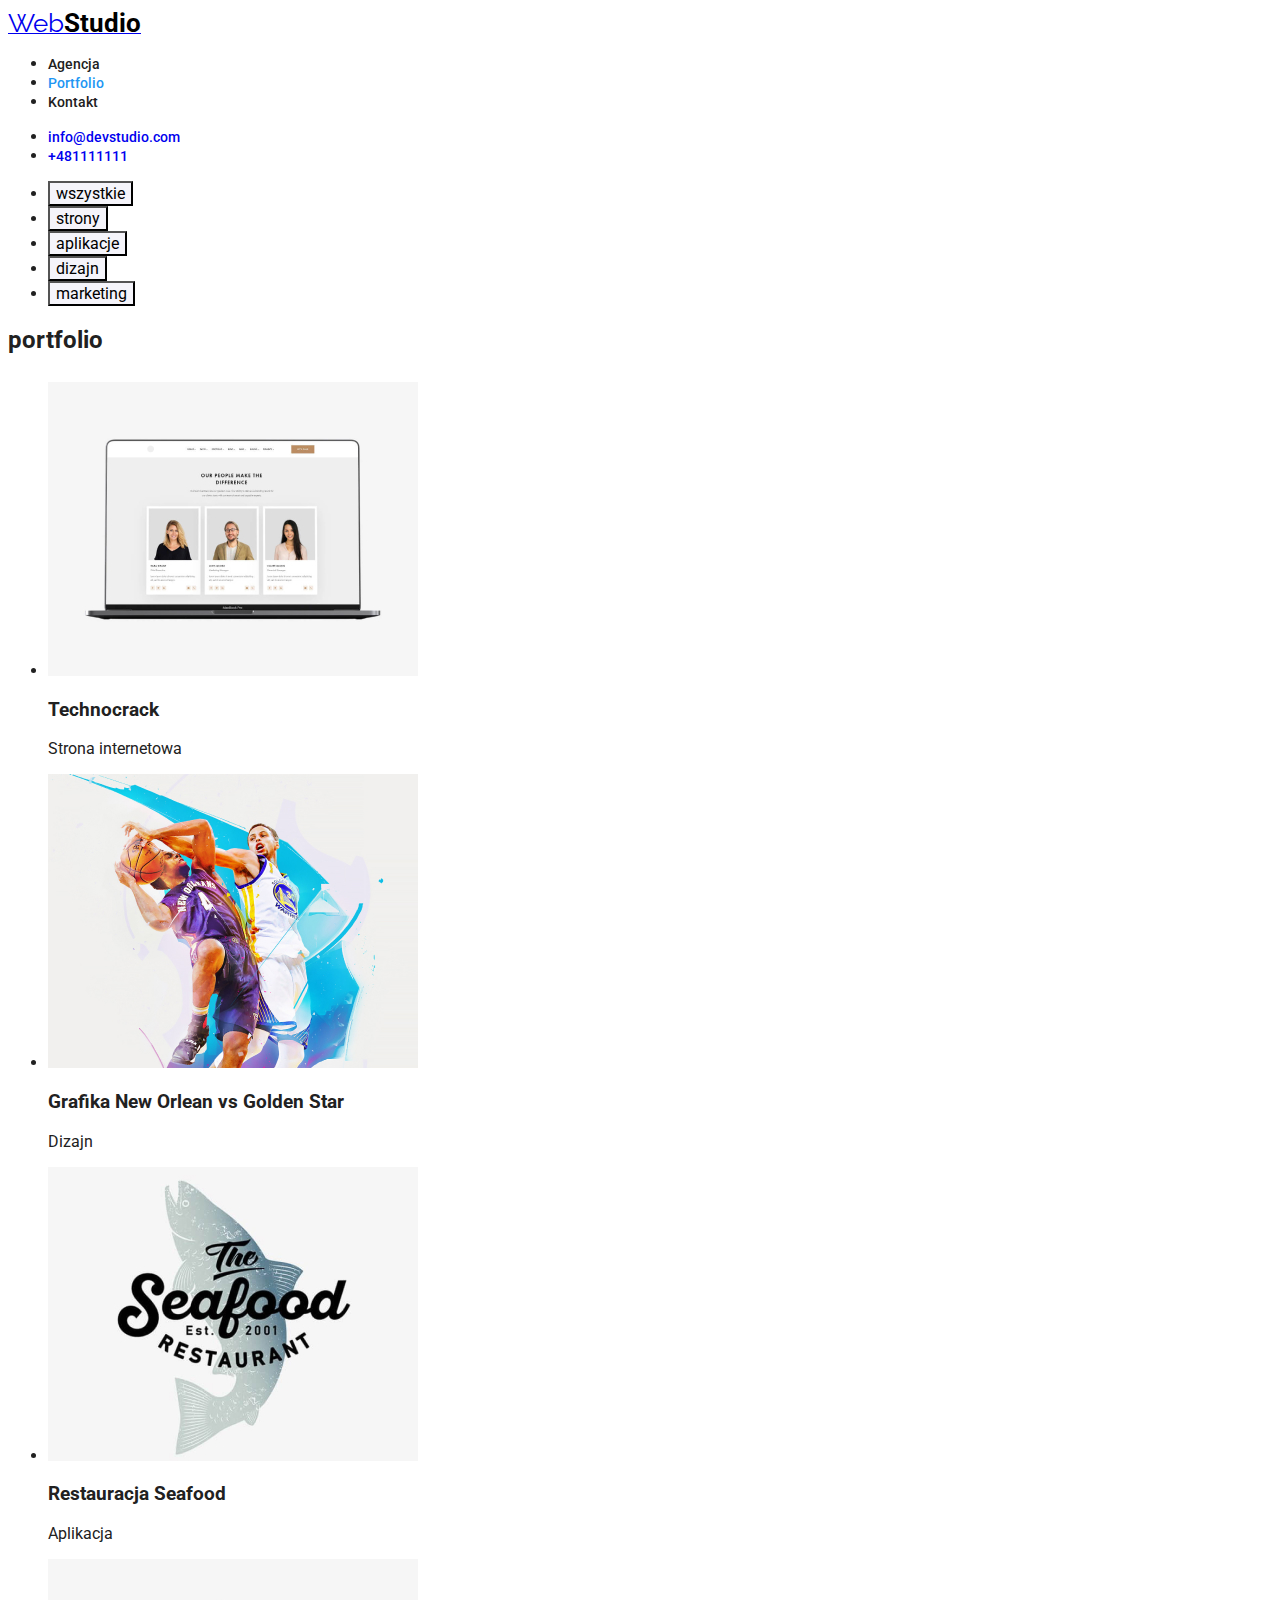
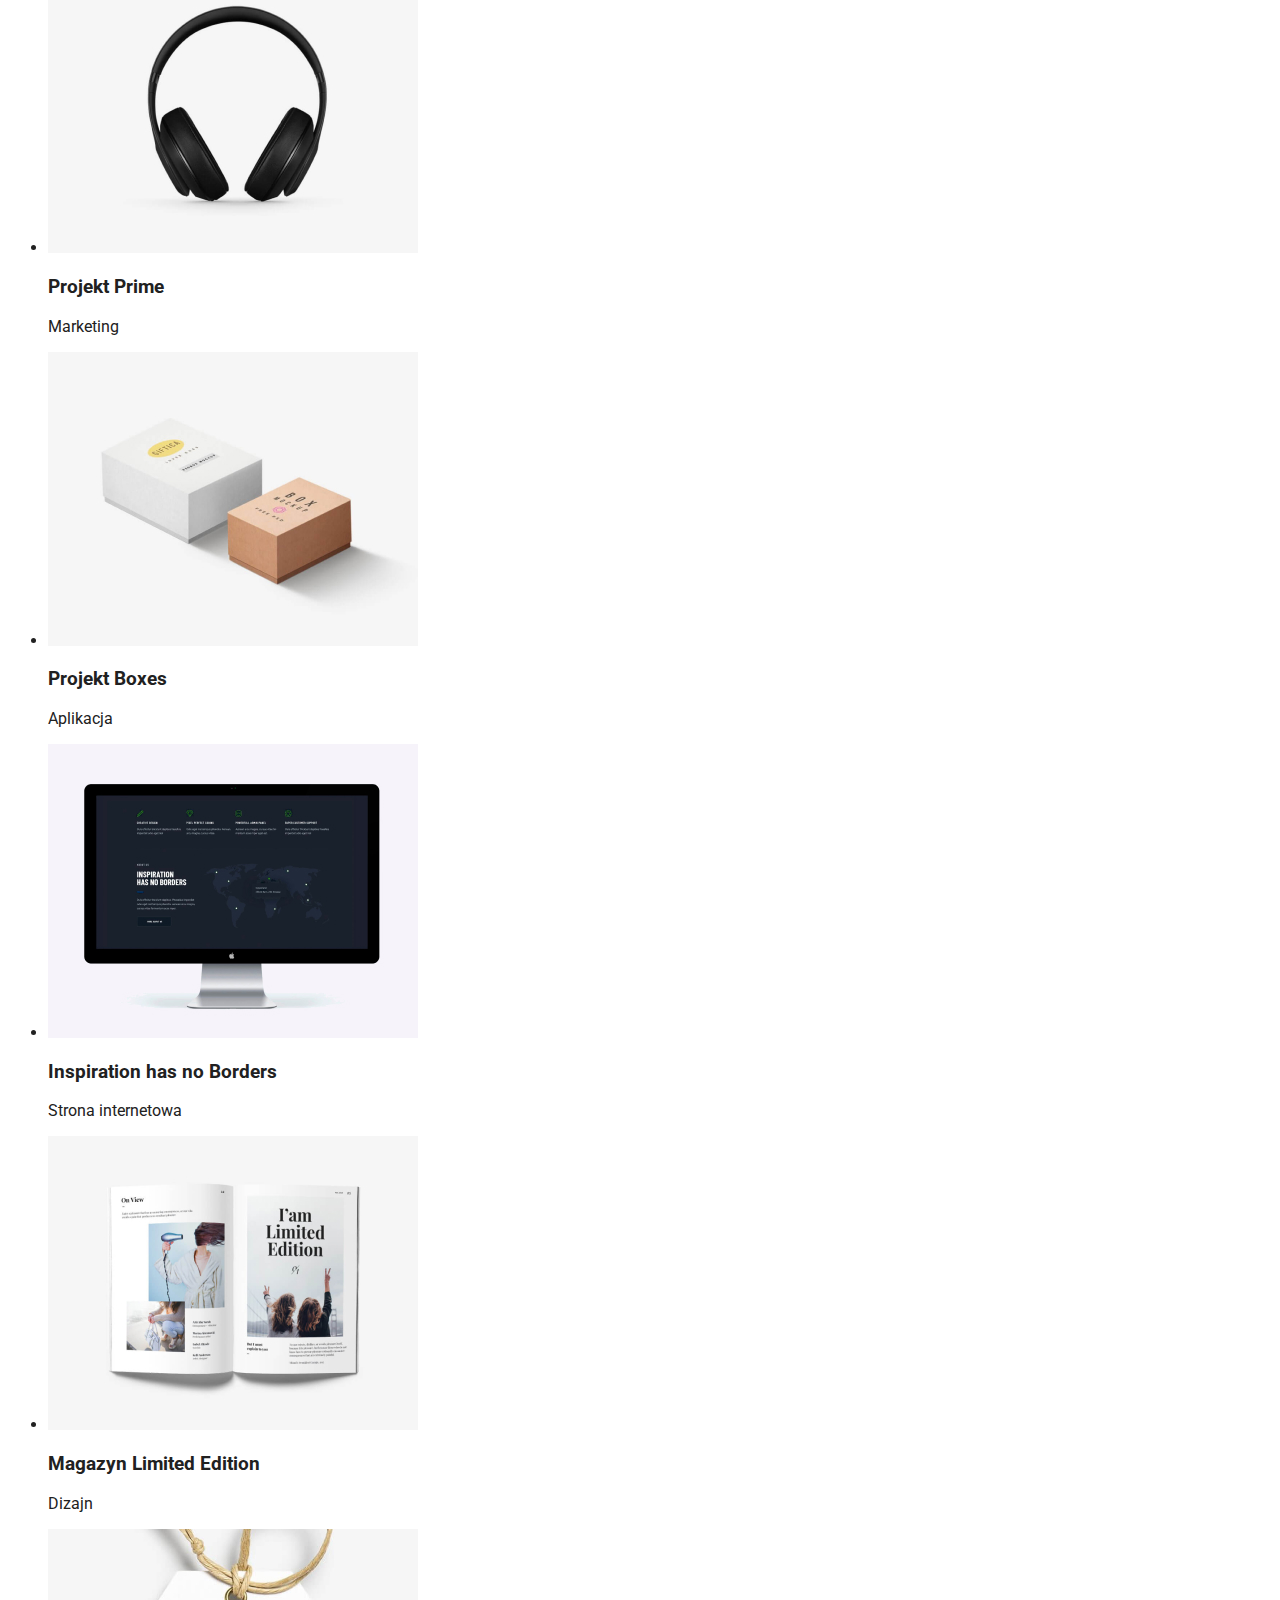
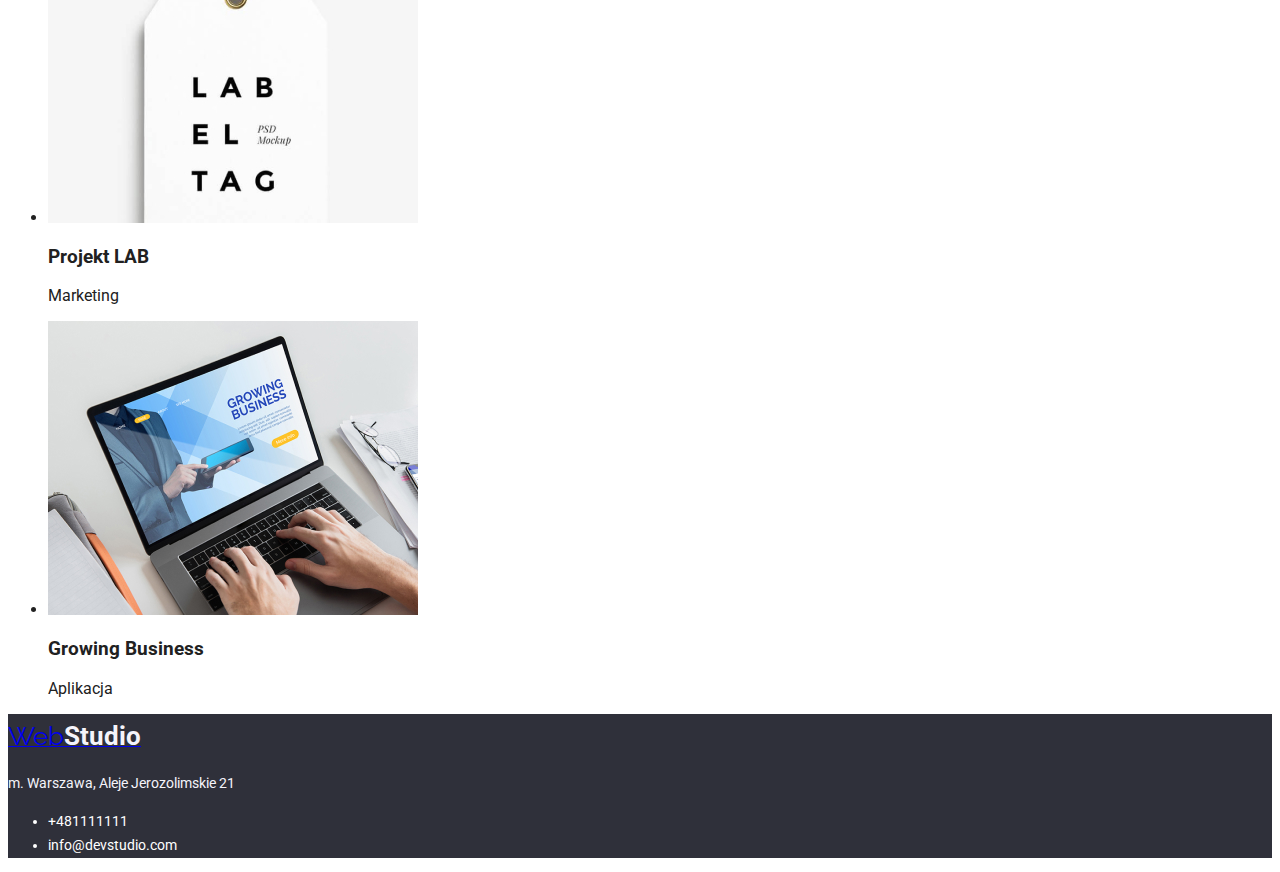
==== commit ee1d5449: "dodanie root:color" ====
--- a/portfolio.html
+++ b/portfolio.html
@@ -19,16 +19,16 @@
         <a href="index.html"><span class="colorlogo">Web</span><span class="color-logo">Studio</span></a>
         </a>
         <nav>
-            <ul class="navi">
+            <ul >
                 <li>
-                    <a href="./index.html">Agencja </a>
+                    <a href="./index.html" class="navi" >Agencja </a>
                 </li>
             
-                <li><a href="./portfolio.html" class="blue"
+                <li><a href="./portfolio.html" class="blue" 
                     >Portfolio</a>
 
                 </li>
-                <li><a href="/Kontakt">Kontakt</a>
+                <li><a href="/Kontakt" class="navi">Kontakt</a>
                 </li>
                 
             </ul>
@@ -40,7 +40,7 @@
      <a href="tel:+481111111" class="mail-adress" >+481111111</a> </li>
         </ul>
     </header>
-    <main> <h1>strony</h1>
+    <main> 
         <Section>
             
             <ul >
--- a/css/style.css
+++ b/css/style.css
@@ -2,26 +2,44 @@
     font-family: 'Roboto', sans-serif;
      color:#212121 ;        }
      
+:root {
+    --brand-color:  rgba(33, 150, 243, 1);
+    --lorem-descryption:rgba(117, 117, 117, 1);
+    --white-colors: rgba(245, 244, 250, 1);
+    --footer-background:  rgba(47, 48, 58, 1);
 
-footer{background-color: rgba(47, 48, 58, 1);font-family: Roboto; font-weight: 400;line-height: 1.71;
+}
+    
+
+    
+    
+footer{background-color: var(--footer-background) 
+
+    ;font-family: Roboto; font-weight: 400;line-height: 1.71;
     }
+.main-text{
+    font-weight: 900;
+    font-size: 44px;
+    line-height: 1.36;
+    background: var(--footer-background);
+color: rgba(255, 255, 255, 1);
 
+    
+    
+    
+}
 .colorlogo {
-    color: rgba(33, 150, 243, 1) ;
+    color: var(--brand-color)
       font-weight: 700;
         font-size: 26px;
-        font-family: Raleway;
-        }
+        font-family: Raleway;}
+
         .color-logo{color: rgba(0, 0, 0, 1);font-weight: 700;
         font-size: 26px; 
     ;}
-    .color-logo-down{color:rgba(255, 255, 255, 1);font-weight: 700;
+    .color-logo-down{color:var(--white-colors)  ;font-weight: 700;
         font-size: 26px; }
 
- 
-
-.navi{ font-weight:500; font-size: 14px;
-line-height: 1.17;}
 
 .button {
     background-color: rgba(245, 244, 250, 1);
@@ -29,11 +47,11 @@
     cursor:pointer;
 font-size: 16px; }
 .button:hover 
-{background-color: rgba(33, 150, 243, 1);
+{background-color: var(--brand-color);
  color:white;}
  
 
- .button:focus{background-color: rgba(33, 150, 243, 1); color: white;}
+ .button:focus{background-color:var(--brand-color); color: white;}
 
 
  .button-1{
@@ -42,15 +60,28 @@
 cursor:pointer;
  }
  .button-1:hover {
-    background-color: rgba(33, 150, 243, 1);
-    color:white;}
-    .button-1:focus{background-color: rgba(33, 150, 243, 1); color: white;}
-.mail-adress{font-weight:500 ; font: size 14px;line-height: 1.17 ;}
-.mail-adress:hover {color:rgba(33, 150, 243, 1)
+    background-color: var(--brand-color);
+    color:var(--White-colors);}
+    .button-1:focus{background-color:var(--brand-color)}
+.mail-adress{font-weight:500 ; 
+    font-size: 14px;
+    line-height: 1.17 ;
+text-decoration: none;
+}
+.mail-adress:hover {color:var(--brand-color);
 }
 
 
-.blue {color:rgba(33, 150, 243, 1)}
+.blue {color:var(--brand-color); font-weight:500; font-size: 14px;
+    line-height: 
+    1.17;
+    text-decoration: none;
+}
+.navi{ font-weight:500; font-size: 14px;
+    line-height: 1.17;
+    color: rgba(33, 33, 33, 1); 
+    text-decoration: none;
+}
 
 .lorem{
     font-size: 14px;
@@ -61,11 +92,15 @@
      h3 {color: rgba(33, 33, 33, 1);
         ;}
 .link{ 
-    font-size: 14;
+    font-size: 14px;
+    font-style: normal;
     line-height: 1.71;
 color: rgba(255, 255, 255, 1);
+
 text-decoration: none;}
+.link:hover{color:var(--brand-color)}
 
+.link p{color:rgba(245, 244, 250, 1); }
 .our-team{background-color:  rgba(245, 244, 250, 1);
     ;}
-    +      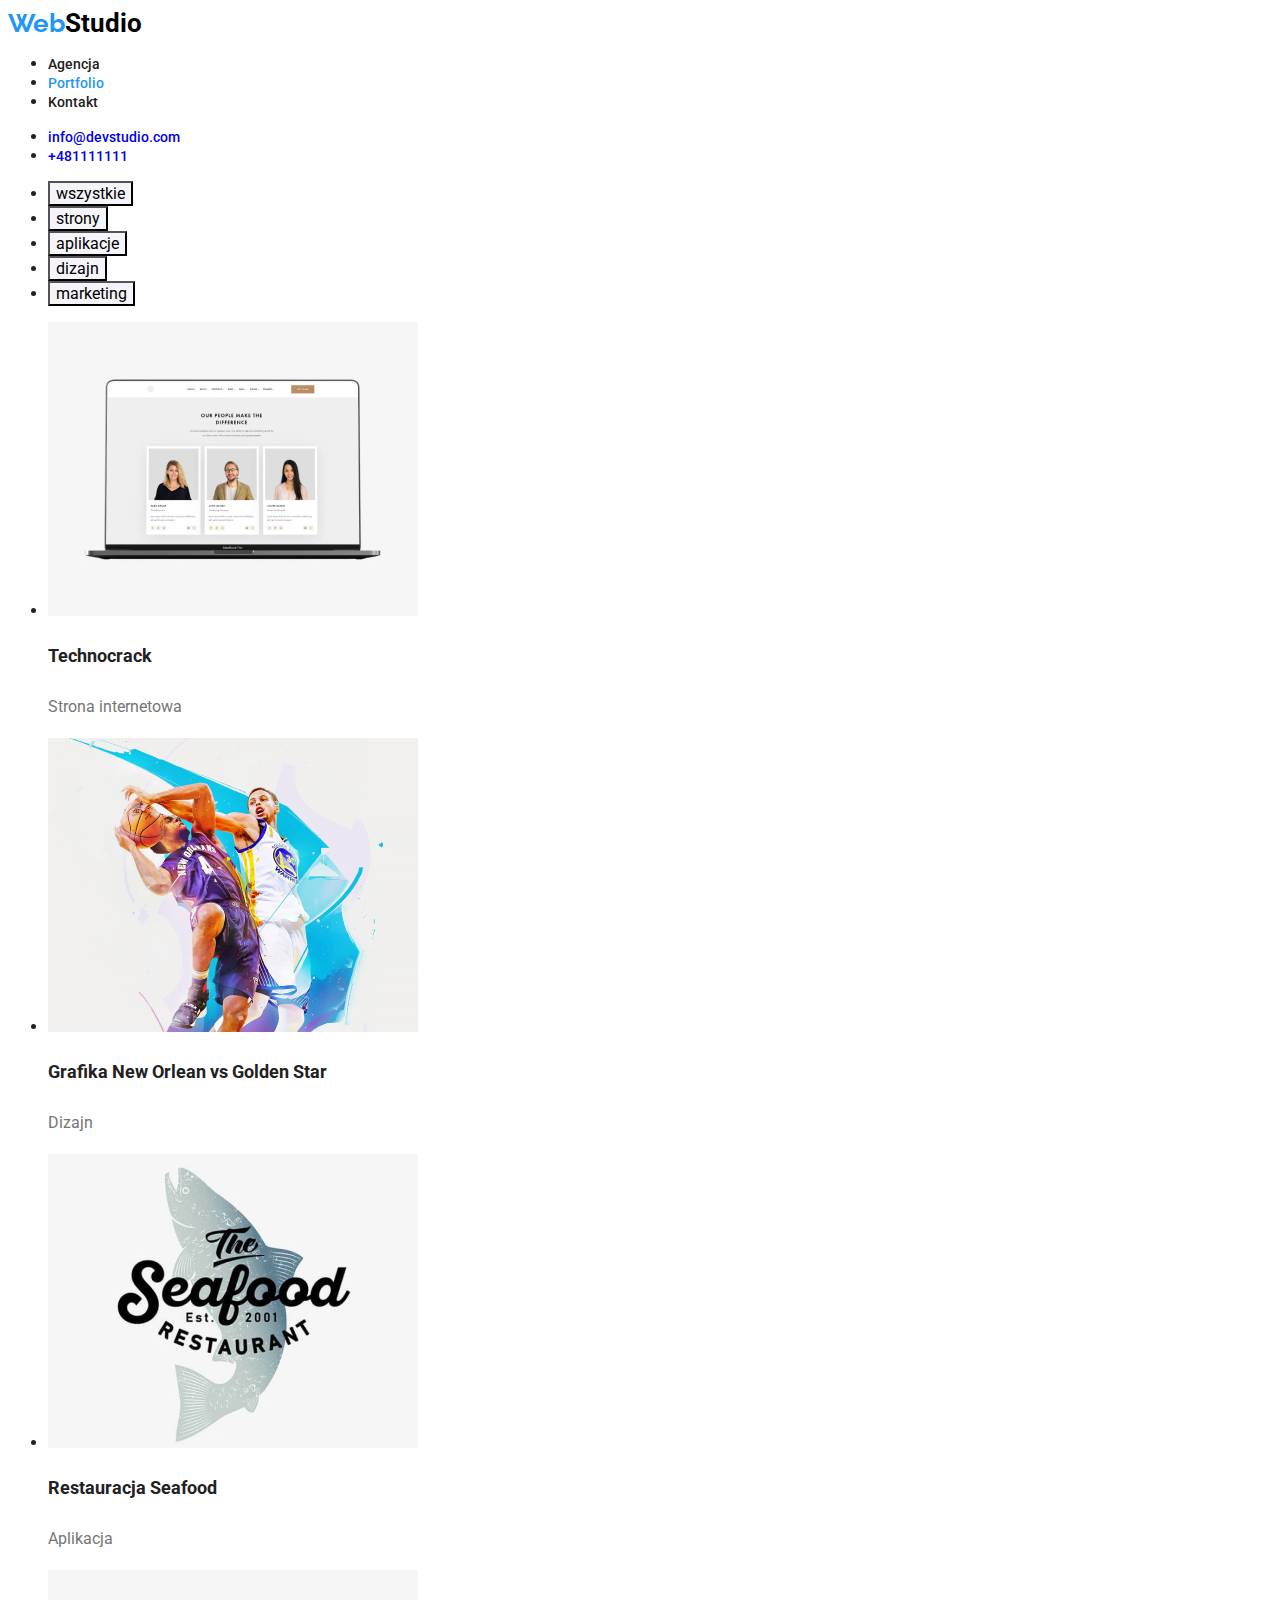
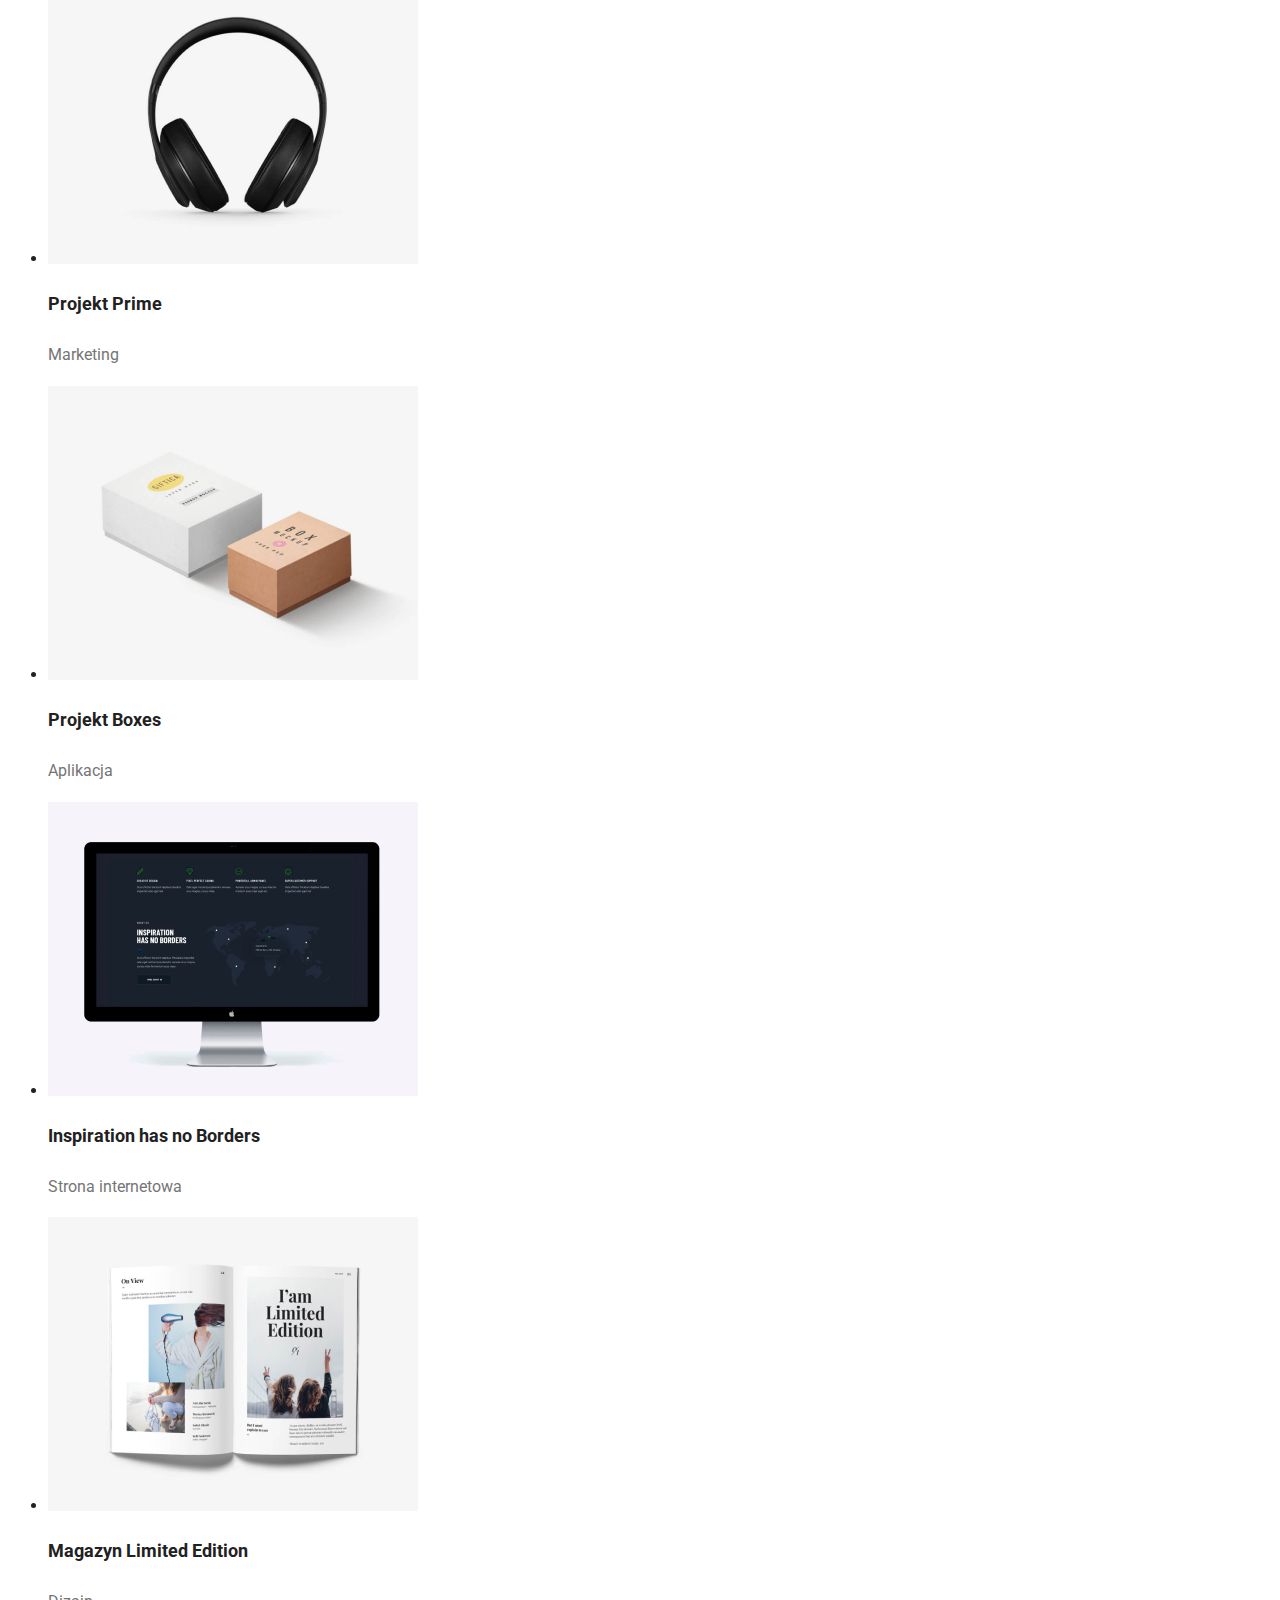
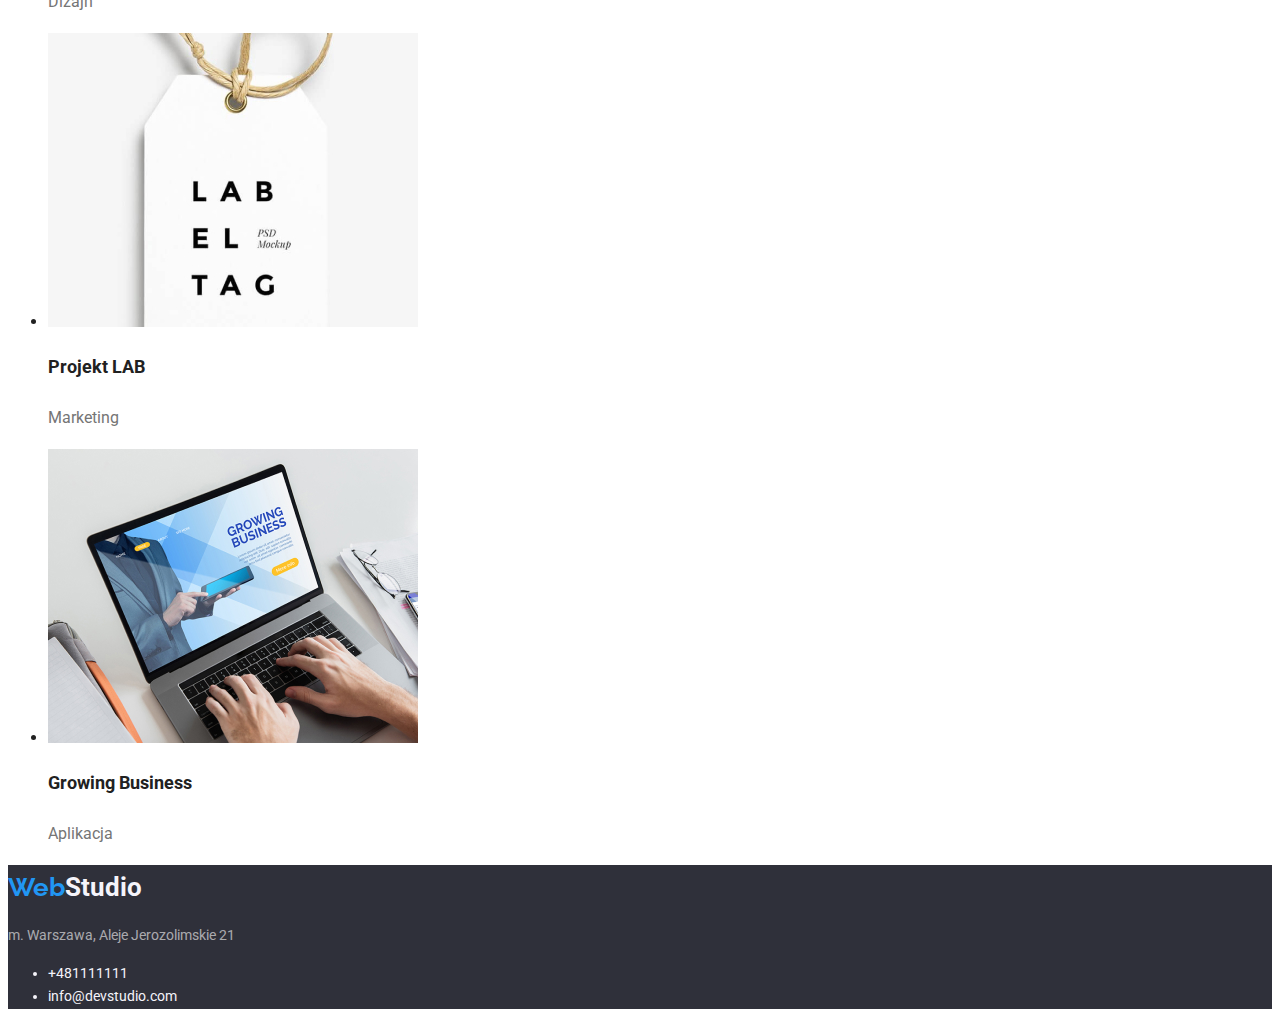
==== commit 72cfa48d: "Nadanie klasy w Logo" ====
--- a/portfolio.html
+++ b/portfolio.html
@@ -16,7 +16,7 @@
 </head>
 <body>
     <header>
-        <a href="index.html"><span class="colorlogo">Web</span><span class="color-logo">Studio</span></a>
+        <a href="index.html" class=" underline"><span class="colorlogo">Web</span><span class="color-logo">Studio</span>
         </a>
         <nav>
             <ul >
@@ -53,8 +53,8 @@
         </Section>
 
         <Section>
-           <h2>portfolio</h2>
-            <ul >
+           
+            <ul class="portfolio">
                 <li><img src="./images/Zadanie nr 2/img (8).jpg" alt="Laptop z osobami" width="370" height="294">
                     <h3>Technocrack</h3> <p>Strona internetowa</p></li>
                 
@@ -93,7 +93,7 @@
 
 
     <footer>
-        <a href="index.html"><span class="colorlogo">Web</span><span class="color-logo-down">Studio</span></a>
+        <a href="index.html" class=" underline"><span class="colorlogo">Web</span><span class="color-logo-down">Studio</span></a>
             <address class="link">
                 <p> m. Warszawa, Aleje Jerozolimskie 21 </p>
             <ul>
--- a/css/style.css
+++ b/css/style.css
@@ -13,7 +13,9 @@
 
     
     
-footer{background-color: var(--footer-background) 
+footer{background-color: var(--footer-background);
+   
+
 
     ;font-family: Roboto; font-weight: 400;line-height: 1.71;
     }
@@ -23,31 +25,36 @@
     line-height: 1.36;
     background: var(--footer-background);
 color: rgba(255, 255, 255, 1);
+}
+.underline{text-decoration: none;}
+.colorlogo {
+    color: var(--brand-color);
+    font-weight: 700;
+    font-size:26px;
+    font-family: Raleway;
+    text-decoration: none;
+}
 
-    
-    
-    
-}
-.colorlogo {
-    color: var(--brand-color)
-      font-weight: 700;
-        font-size: 26px;
-        font-family: Raleway;}
-
-        .color-logo{color: rgba(0, 0, 0, 1);font-weight: 700;
+.color-logo {color: rgba(0, 0, 0, 1);
+        font-weight: 700;
         font-size: 26px; 
-    ;}
+        text-decoration: none ;
+    }
     .color-logo-down{color:var(--white-colors)  ;font-weight: 700;
-        font-size: 26px; }
+        font-size: 26px; 
+        text-decoration: none;
+    }
 
 
 .button {
     background-color: rgba(245, 244, 250, 1);
+    
     font-family: Roboto;
     cursor:pointer;
-font-size: 16px; }
+font-size: 16px; 
+}
 .button:hover 
-{background-color: var(--brand-color);
+{background-color:var(--brand-color);
  color:white;}
  
 
@@ -55,14 +62,37 @@
 
 
  .button-1{
-    background-color: rgba(245, 244, 250, 1);
+    color: rgba(33, 33, 33, 1);
+    
+    
 font-family :Roboto;
+font-weight: 700;
+font-size: 16px;
+line-height: 1.87;
 cursor:pointer;
  }
  .button-1:hover {
-    background-color: var(--brand-color);
-    color:var(--White-colors);}
-    .button-1:focus{background-color:var(--brand-color)}
+    color: var(--white-colors);
+    background-color:var(--brand-color);
+    
+}
+    .button-1:focus{background-color:var(--brand-color);
+        color:rgba(245, 244, 250, 1);
+        
+    }
+.portfolio h3 {
+color: rgba(33, 33, 33, 1);
+font-size: 18px;
+font-weight: 700;
+line-height: 2;
+   }
+.portfolio p{ 
+    color: var(--lorem-descryption);
+    font-weight: 400 ;
+    font-size: 16;
+    line-height: 1.87 ;
+
+}
 .mail-adress{font-weight:500 ; 
     font-size: 14px;
     line-height: 1.17 ;
@@ -87,20 +117,29 @@
     font-size: 14px;
     line-height: 1.71 ;color:  rgba(117, 117, 117, 1); 
     ;}
-    h2{ color: rgba(33, 33, 33, 1); font-weight: 700; height: 36px;
+    .main-lorem{ color: rgba(33, 33, 33, 1);  
+        line-height: 1.16;
+    font-weight: 700;
+        font-size: 36px;
         }
-     h3 {color: rgba(33, 33, 33, 1);
-        ;}
+     h3 {color: rgba(33, 33, 33, 1); 
+        font-size: 14px;
+        line-height: 1,17;
+        }
 .link{ 
     font-size: 14px;
     font-style: normal;
     line-height: 1.71;
-color: rgba(255, 255, 255, 1);
+color: var(--white-colors);
 
 text-decoration: none;}
-.link:hover{color:var(--brand-color)}
+.link:hover{color:var(--brand-color);
+    text-decoration: none;
+}
 
-.link p{color:rgba(245, 244, 250, 1); }
+.link p{color: rgba(255, 255, 255, 0.6);
+    ; }
+
 .our-team{background-color:  rgba(245, 244, 250, 1);
-    ;}
+    }
       